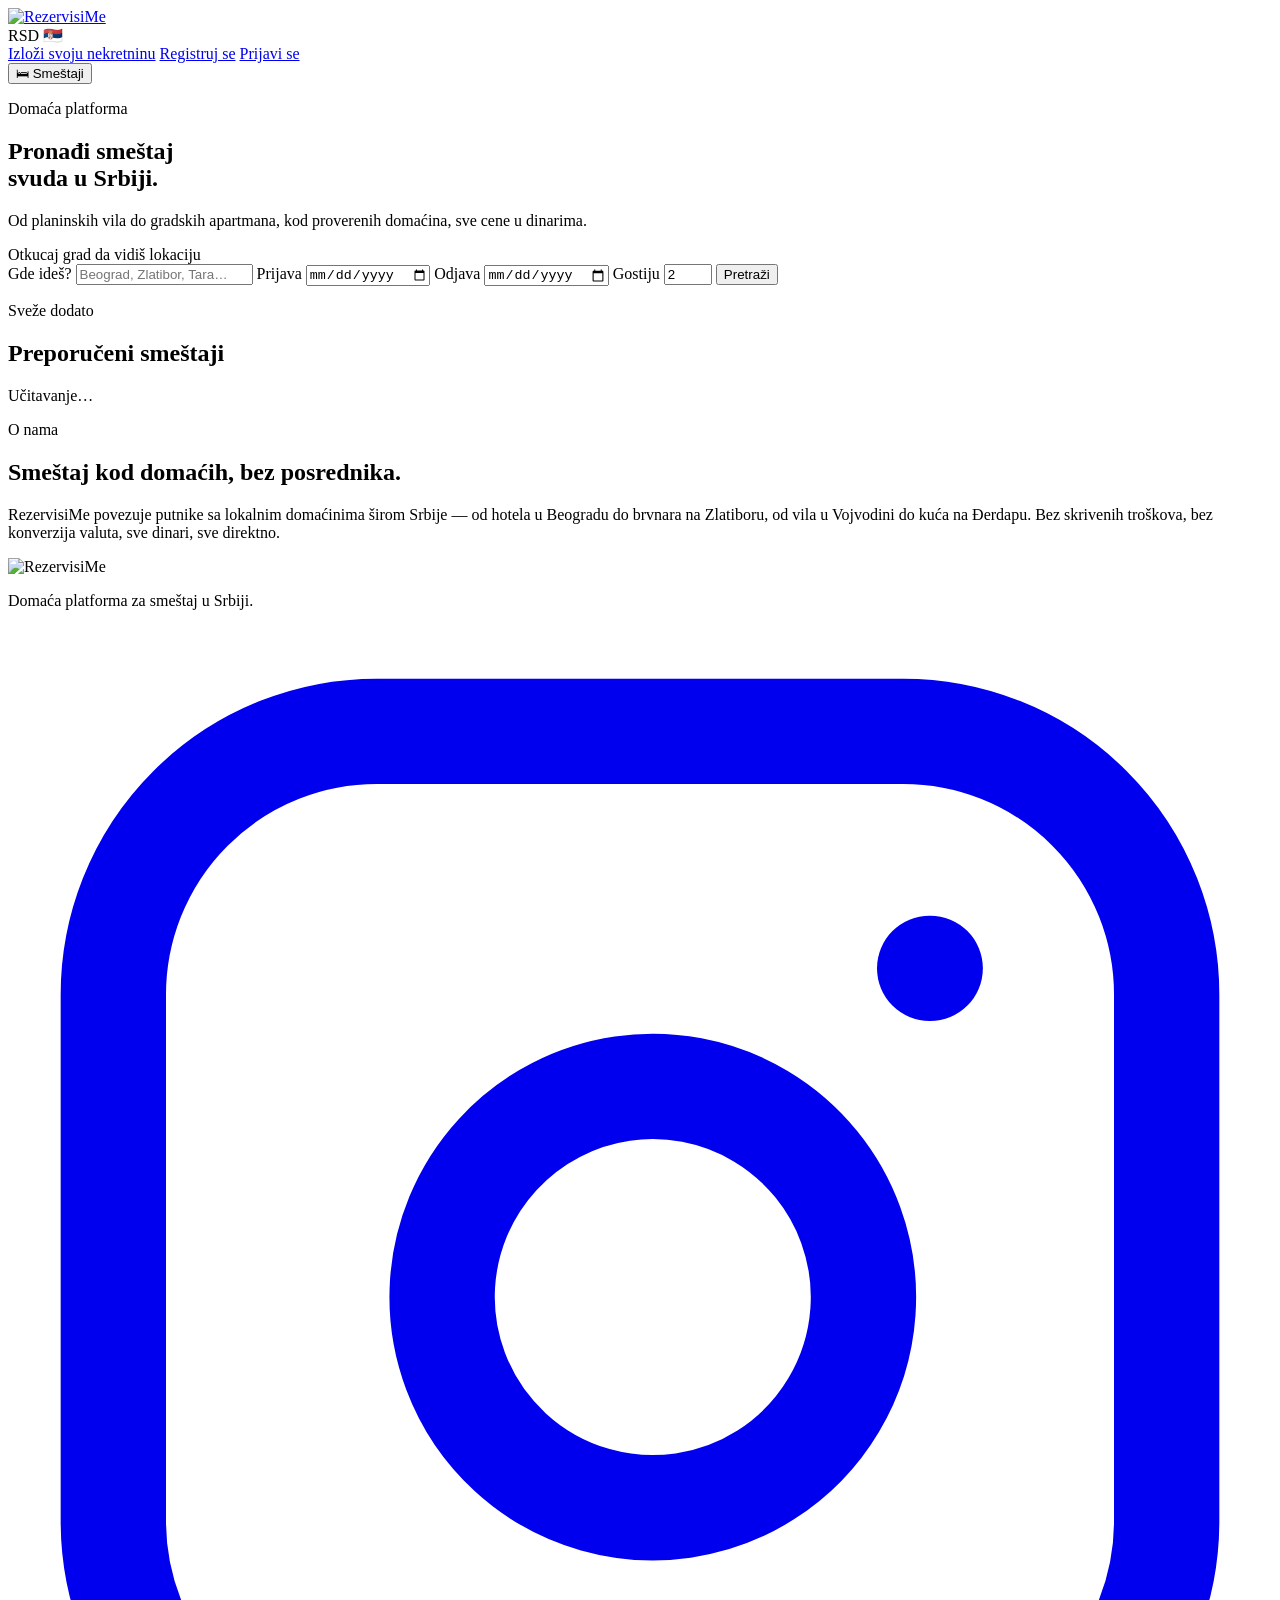
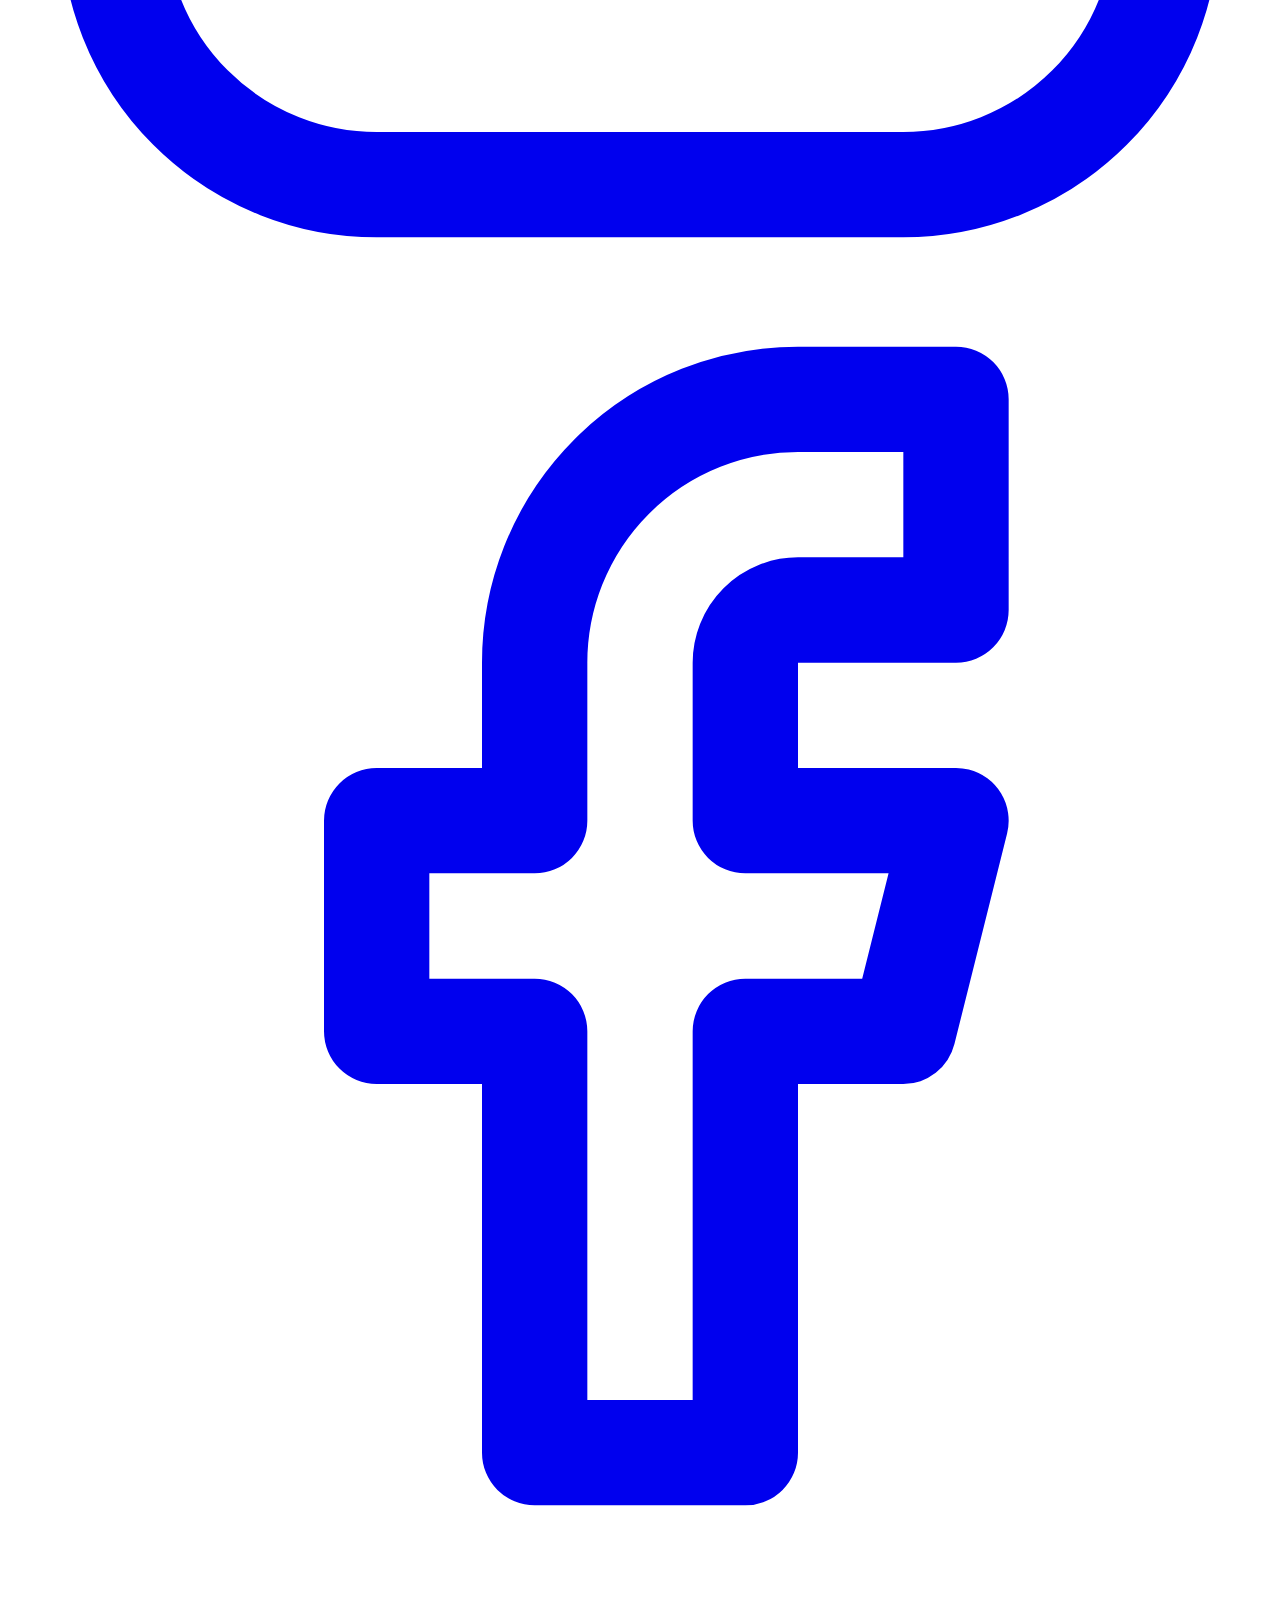
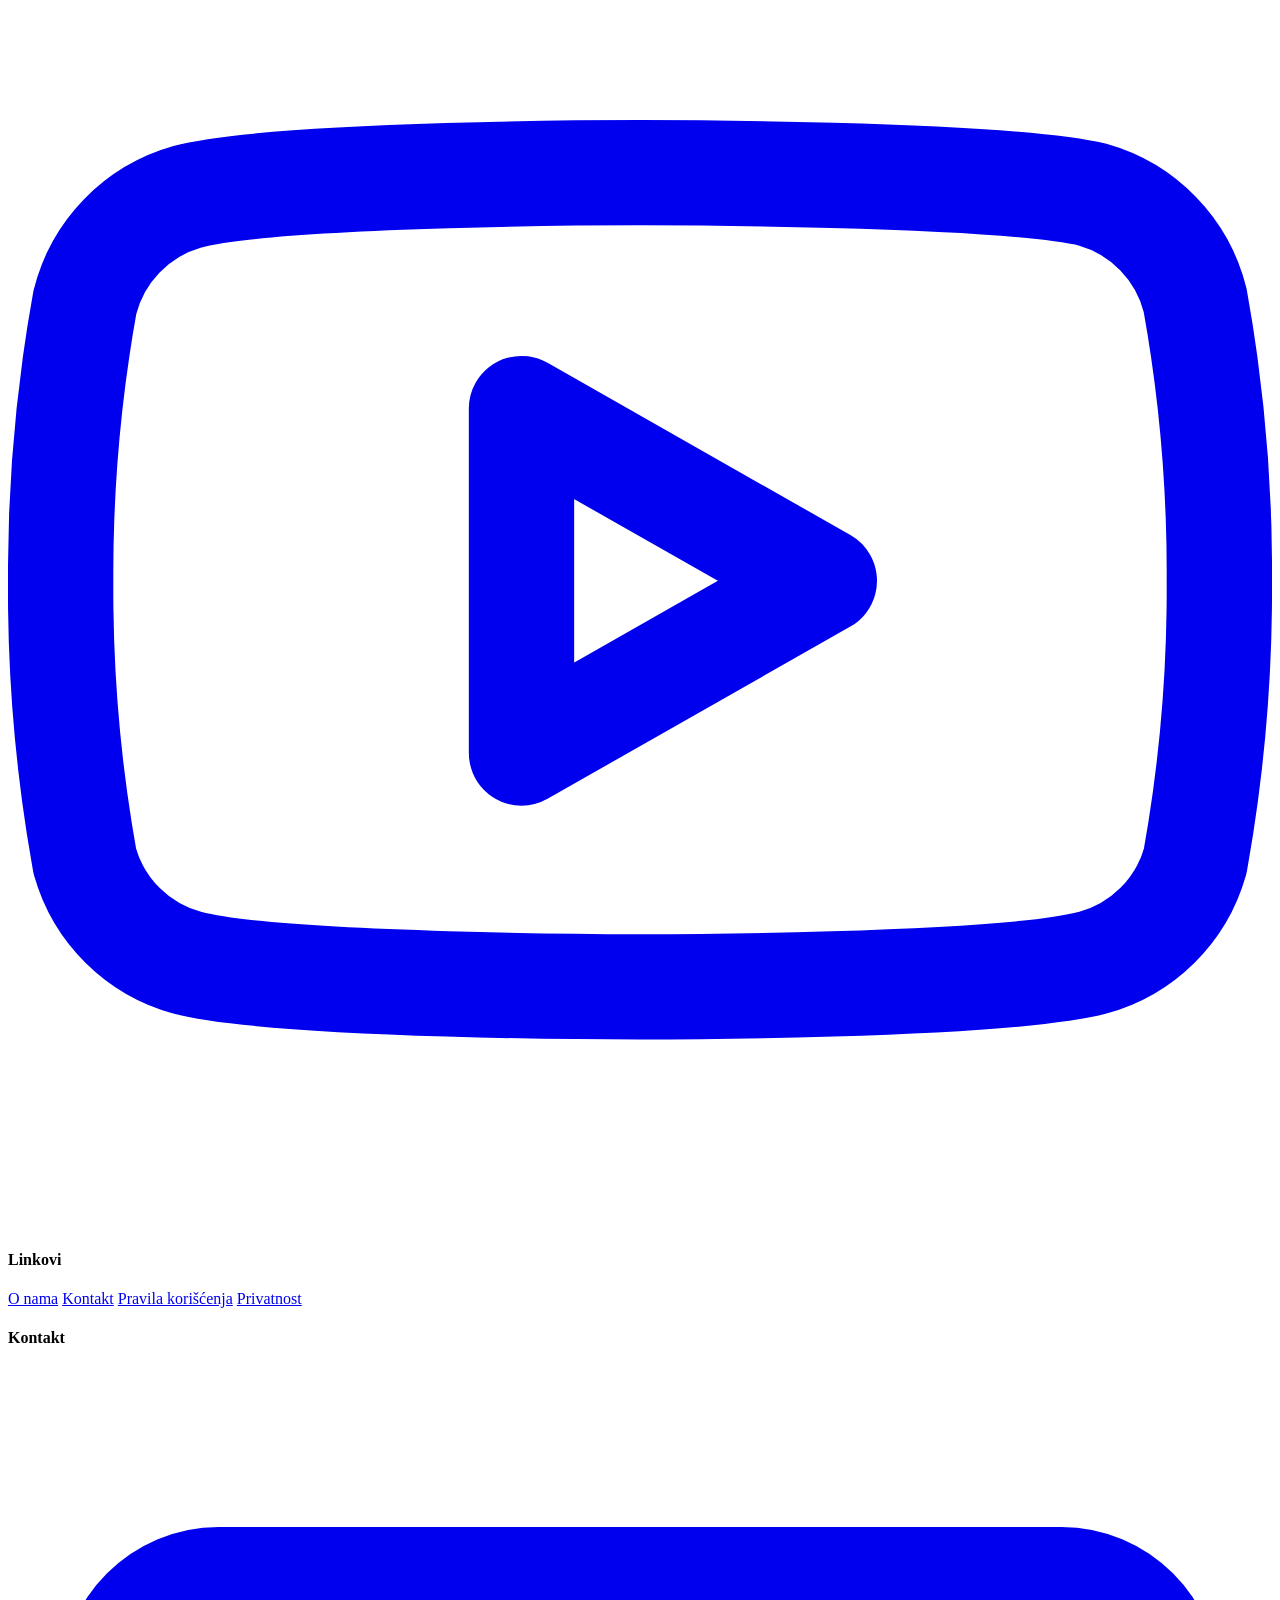
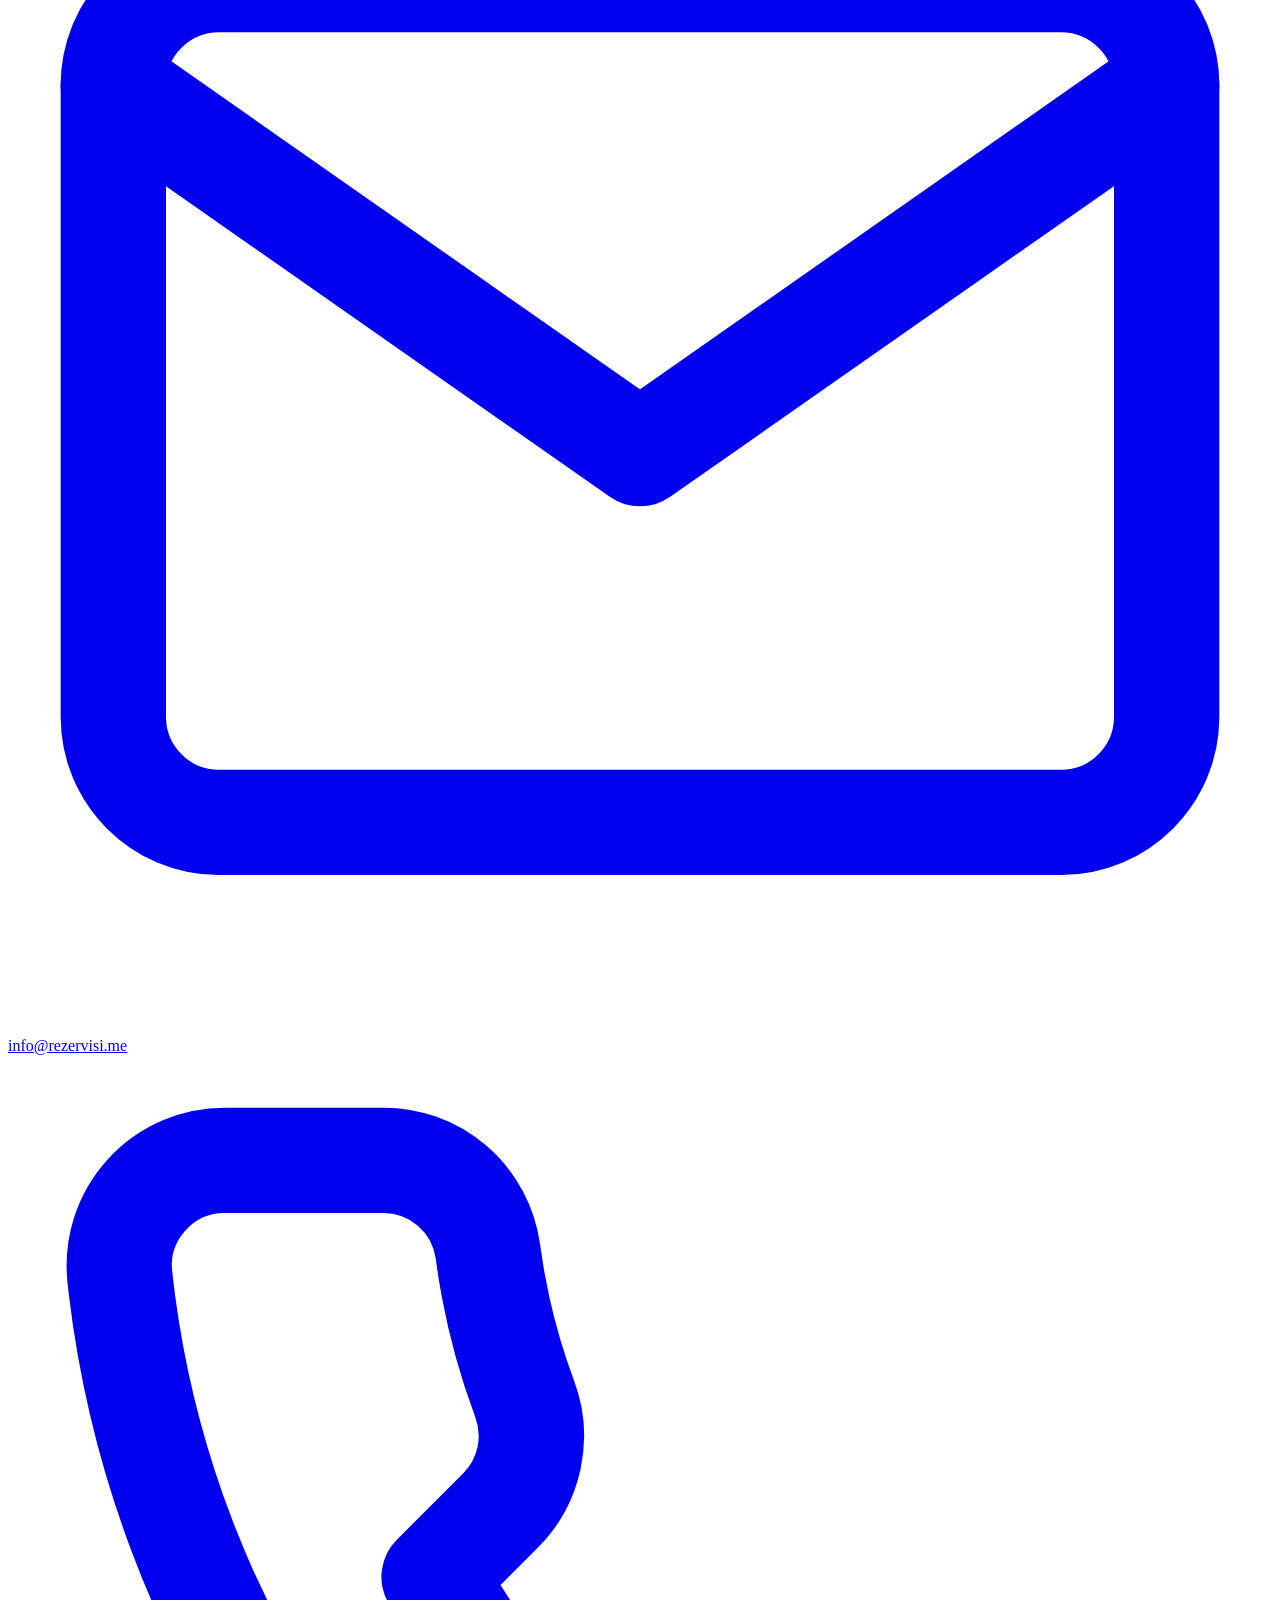
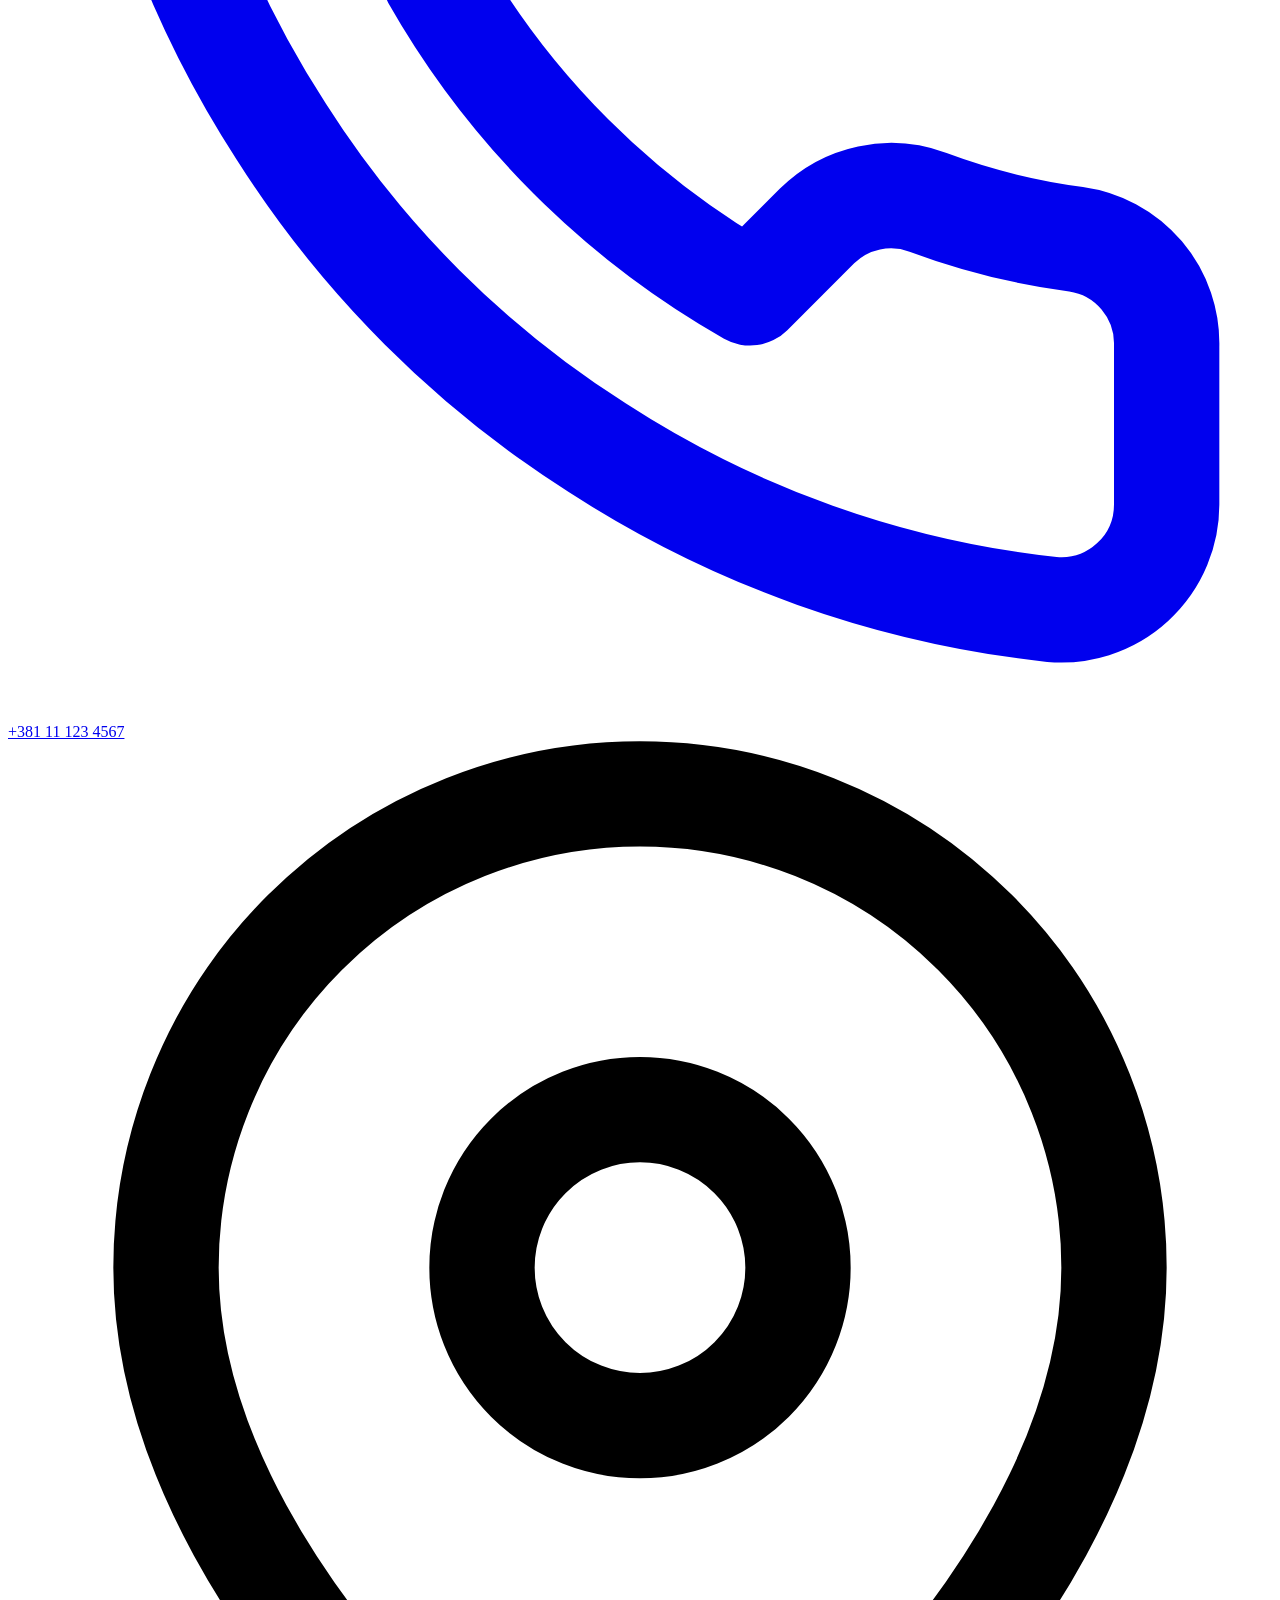
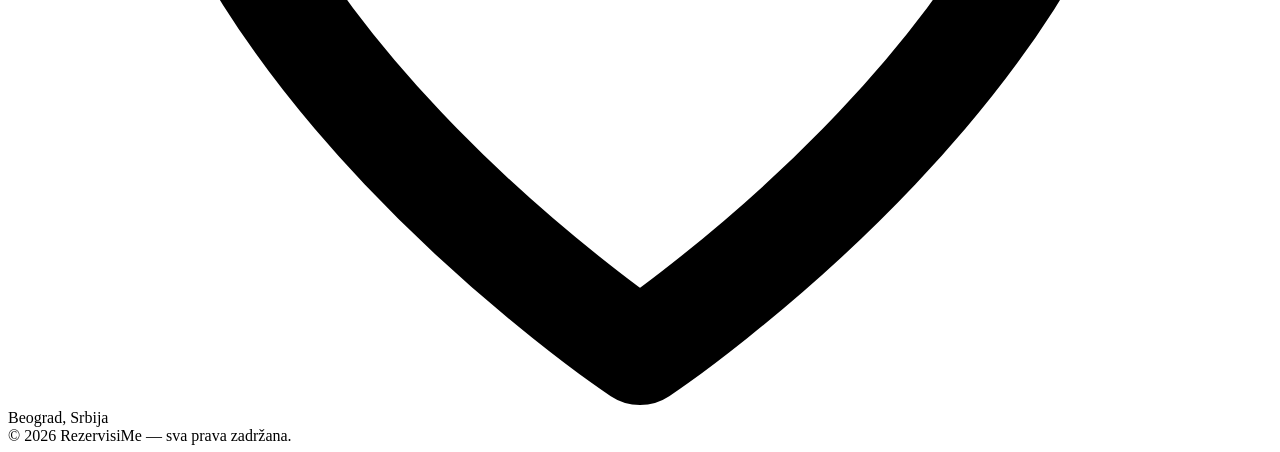
==== RezervisiMe/Client/index.html @ b60dcee0 "feat: implented front page and front page map" ====
<!DOCTYPE html>
<html lang="sr">
<head>
    <meta charset="UTF-8">
    <meta name="viewport" content="width=device-width, initial-scale=1.0">
    <base href="/Client/">
    <title>RezervisiMe — Smeštaj u Srbiji</title>
    <link rel="stylesheet" href="js/lib/leaflet/leaflet.css">
    <link rel="stylesheet" href="css/style.css">
</head>
<body>

    <header class="site-header">
        <div class="site-header__inner">
            <a href="index.html" class="site-logo">
                <img src="assets/logo-top.png" alt="RezervisiMe" class="site-logo__img">
            </a>
            <div class="site-header__actions" id="header-actions">
                <div class="locale">RSD <span class="locale__flag">🇷🇸</span></div>
                <a href="register.html?role=host" class="btn btn--ghost">Izloži svoju nekretninu</a>
                <a href="register.html" class="btn btn--outline">Registruj se</a>
                <a href="login.html" class="btn btn--solid">Prijavi se</a>
            </div>
        </div>
        <nav class="site-tabs" aria-label="Kategorije">
            <button class="site-tab is-active" type="button">
                <span class="site-tab__icon" aria-hidden="true">🛏</span>
                <span>Smeštaji</span>
            </button>
        </nav>
    </header>

    <section class="hero">
        <div class="hero__inner">
            <div class="hero__content">
                <p class="eyebrow">Domaća platforma</p>
                <h1 class="hero__title">Pronađi smeštaj<br>svuda u Srbiji.</h1>
                <p class="hero__subtitle">
                    Od planinskih vila do gradskih apartmana,
                    kod proverenih domaćina, sve cene u dinarima.
                </p>
            </div>
            <div class="hero__map" aria-label="Mapa Srbije">
                <div id="serbia-map"></div>
                <div class="map-hint" id="map-hint">Otkucaj grad da vidiš lokaciju</div>
            </div>
        </div>
    </section>

    <div class="search-wrap">
        <form class="search" id="search-form" autocomplete="off">
            <label class="search__field search__field--lg">
                <span class="search__label">Gde ideš?</span>
                <input type="text" id="city-input" name="city" placeholder="Beograd, Zlatibor, Tara…">
            </label>
            <label class="search__field">
                <span class="search__label">Prijava</span>
                <input type="date" name="checkIn">
            </label>
            <label class="search__field">
                <span class="search__label">Odjava</span>
                <input type="date" name="checkOut">
            </label>
            <label class="search__field search__field--sm">
                <span class="search__label">Gostiju</span>
                <input type="number" name="guests" min="1" max="20" value="2">
            </label>
            <button type="submit" class="search__submit">Pretraži</button>
        </form>
    </div>

    <section class="recommended">
        <div class="container">
            <p class="eyebrow eyebrow--dark">Sveže dodato</p>
            <h2 class="section-title">Preporučeni smeštaji</h2>
            <div class="cards-grid" id="recommended-grid">
                <div class="cards-grid__state">Učitavanje…</div>
            </div>
        </div>
    </section>

    <section class="about">
        <div class="container about__inner">
            <p class="eyebrow eyebrow--dark">O nama</p>
            <h2 class="section-title">Smeštaj kod domaćih, bez posrednika.</h2>
            <p class="about__text">
                RezervisiMe povezuje putnike sa lokalnim domaćinima širom Srbije —
                od hotela u Beogradu do brvnara na Zlatiboru, od vila u Vojvodini
                do kuća na Đerdapu. Bez skrivenih troškova, bez konverzija valuta,
                sve dinari, sve direktno.
            </p>
        </div>
    </section>

    <footer class="site-footer">
        <div class="container site-footer__inner">
            <div class="site-footer__brand">
                <div class="footer-logo">
                    <img src="assets/logo.png" alt="RezervisiMe" class="footer-logo__img">
                </div>
                <p>Domaća platforma za smeštaj u Srbiji.</p>
                <div class="footer-social">
                    <a href="#" aria-label="Instagram">
                        <svg class="icon" viewBox="0 0 24 24" fill="none" stroke="currentColor" stroke-width="2" stroke-linecap="round" stroke-linejoin="round" aria-hidden="true"><rect x="2" y="2" width="20" height="20" rx="5"/><path d="M16 11.37a4 4 0 1 1-7.75 1.13 4 4 0 0 1 7.75-1.13z"/><line x1="17.5" y1="6.5" x2="17.51" y2="6.5"/></svg>
                    </a>
                    <a href="#" aria-label="Facebook">
                        <svg class="icon" viewBox="0 0 24 24" fill="none" stroke="currentColor" stroke-width="2" stroke-linecap="round" stroke-linejoin="round" aria-hidden="true"><path d="M18 2h-3a5 5 0 0 0-5 5v3H7v4h3v8h4v-8h3l1-4h-4V7a1 1 0 0 1 1-1h3z"/></svg>
                    </a>
                    <a href="#" aria-label="YouTube">
                        <svg class="icon" viewBox="0 0 24 24" fill="none" stroke="currentColor" stroke-width="2" stroke-linecap="round" stroke-linejoin="round" aria-hidden="true"><path d="M22.54 6.42a2.78 2.78 0 0 0-1.94-2C18.88 4 12 4 12 4s-6.88 0-8.6.46a2.78 2.78 0 0 0-1.94 2A29 29 0 0 0 1 11.75a29 29 0 0 0 .46 5.33A2.78 2.78 0 0 0 3.4 19c1.72.46 8.6.46 8.6.46s6.88 0 8.6-.46a2.78 2.78 0 0 0 1.94-1.92 29 29 0 0 0 .46-5.33 29 29 0 0 0-.46-5.33z"/><polygon points="9.75 15.02 15.5 11.75 9.75 8.48 9.75 15.02"/></svg>
                    </a>
                </div>
            </div>
            <nav class="site-footer__nav" aria-label="Linkovi">
                <h4 class="site-footer__heading">Linkovi</h4>
                <a href="#">O nama</a>
                <a href="#">Kontakt</a>
                <a href="#">Pravila korišćenja</a>
                <a href="#">Privatnost</a>
            </nav>
            <div class="site-footer__contact">
                <h4 class="site-footer__heading">Kontakt</h4>
                <a href="mailto:info@rezervisi.me">
                    <svg class="icon" viewBox="0 0 24 24" fill="none" stroke="currentColor" stroke-width="2" stroke-linecap="round" stroke-linejoin="round" aria-hidden="true"><path d="M4 4h16c1.1 0 2 .9 2 2v12c0 1.1-.9 2-2 2H4c-1.1 0-2-.9-2-2V6c0-1.1.9-2 2-2z"/><polyline points="22,6 12,13 2,6"/></svg>
                    <span>info@rezervisi.me</span>
                </a>
                <a href="tel:+381111234567">
                    <svg class="icon" viewBox="0 0 24 24" fill="none" stroke="currentColor" stroke-width="2" stroke-linecap="round" stroke-linejoin="round" aria-hidden="true"><path d="M22 16.92v3a2 2 0 0 1-2.18 2 19.79 19.79 0 0 1-8.63-3.07 19.5 19.5 0 0 1-6-6 19.79 19.79 0 0 1-3.07-8.67A2 2 0 0 1 4.11 2h3a2 2 0 0 1 2 1.72 12.84 12.84 0 0 0 .7 2.81 2 2 0 0 1-.45 2.11L8.09 9.91a16 16 0 0 0 6 6l1.27-1.27a2 2 0 0 1 2.11-.45 12.84 12.84 0 0 0 2.81.7A2 2 0 0 1 22 16.92z"/></svg>
                    <span>+381 11 123 4567</span>
                </a>
                <span>
                    <svg class="icon" viewBox="0 0 24 24" fill="none" stroke="currentColor" stroke-width="2" stroke-linecap="round" stroke-linejoin="round" aria-hidden="true"><path d="M21 10c0 7-9 13-9 13s-9-6-9-13a9 9 0 0 1 18 0z"/><circle cx="12" cy="10" r="3"/></svg>
                    <span>Beograd, Srbija</span>
                </span>
            </div>
        </div>
        <div class="container site-footer__bottom">© 2026 RezervisiMe — sva prava zadržana.</div>
    </footer>

    <script src="js/lib/jquery-3.7.1.min.js"></script>
    <script src="js/lib/leaflet/leaflet.js"></script>
    <script src="js/api.js"></script>
    <script src="js/auth.js"></script>
    <script src="js/serbia-shape.js"></script>
    <script src="js/pages/index.js"></script>

</body>
</html>
---- RezervisiMe/Client/js/lib/leaflet/leaflet.css ----
/* required styles */

.leaflet-pane,
.leaflet-tile,
.leaflet-marker-icon,
.leaflet-marker-shadow,
.leaflet-tile-container,
.leaflet-pane > svg,
.leaflet-pane > canvas,
.leaflet-zoom-box,
.leaflet-image-layer,
.leaflet-layer {
	position: absolute;
	left: 0;
	top: 0;
	}
.leaflet-container {
	overflow: hidden;
	}
.leaflet-tile,
.leaflet-marker-icon,
.leaflet-marker-shadow {
	-webkit-user-select: none;
	   -moz-user-select: none;
	        user-select: none;
	  -webkit-user-drag: none;
	}
/* Prevents IE11 from highlighting tiles in blue */
.leaflet-tile::selection {
	background: transparent;
}
/* Safari renders non-retina tile on retina better with this, but Chrome is worse */
.leaflet-safari .leaflet-tile {
	image-rendering: -webkit-optimize-contrast;
	}
/* hack that prevents hw layers "stretching" when loading new tiles */
.leaflet-safari .leaflet-tile-container {
	width: 1600px;
	height: 1600px;
	-webkit-transform-origin: 0 0;
	}
.leaflet-marker-icon,
.leaflet-marker-shadow {
	display: block;
	}
/* .leaflet-container svg: reset svg max-width decleration shipped in Joomla! (joomla.org) 3.x */
/* .leaflet-container img: map is broken in FF if you have max-width: 100% on tiles */
.leaflet-container .leaflet-overlay-pane svg {
	max-width: none !important;
	max-height: none !important;
	}
.leaflet-container .leaflet-marker-pane img,
.leaflet-container .leaflet-shadow-pane img,
.leaflet-container .leaflet-tile-pane img,
.leaflet-container img.leaflet-image-layer,
.leaflet-container .leaflet-tile {
	max-width: none !important;
	max-height: none !important;
	width: auto;
	padding: 0;
	}

.leaflet-container img.leaflet-tile {
	/* See: https://bugs.chromium.org/p/chromium/issues/detail?id=600120 */
	mix-blend-mode: plus-lighter;
}

.leaflet-container.leaflet-touch-zoom {
	-ms-touch-action: pan-x pan-y;
	touch-action: pan-x pan-y;
	}
.leaflet-container.leaflet-touch-drag {
	-ms-touch-action: pinch-zoom;
	/* Fallback for FF which doesn't support pinch-zoom */
	touch-action: none;
	touch-action: pinch-zoom;
}
.leaflet-container.leaflet-touch-drag.leaflet-touch-zoom {
	-ms-touch-action: none;
	touch-action: none;
}
.leaflet-container {
	-webkit-tap-highlight-color: transparent;
}
.leaflet-container a {
	-webkit-tap-highlight-color: rgba(51, 181, 229, 0.4);
}
.leaflet-tile {
	filter: inherit;
	visibility: hidden;
	}
.leaflet-tile-loaded {
	visibility: inherit;
	}
.leaflet-zoom-box {
	width: 0;
	height: 0;
	-moz-box-sizing: border-box;
	     box-sizing: border-box;
	z-index: 800;
	}
/* workaround for https://bugzilla.mozilla.org/show_bug.cgi?id=888319 */
.leaflet-overlay-pane svg {
	-moz-user-select: none;
	}

.leaflet-pane         { z-index: 400; }

.leaflet-tile-pane    { z-index: 200; }
.leaflet-overlay-pane { z-index: 400; }
.leaflet-shadow-pane  { z-index: 500; }
.leaflet-marker-pane  { z-index: 600; }
.leaflet-tooltip-pane   { z-index: 650; }
.leaflet-popup-pane   { z-index: 700; }

.leaflet-map-pane canvas { z-index: 100; }
.leaflet-map-pane svg    { z-index: 200; }

.leaflet-vml-shape {
	width: 1px;
	height: 1px;
	}
.lvml {
	behavior: url(#default#VML);
	display: inline-block;
	position: absolute;
	}


/* control positioning */

.leaflet-control {
	position: relative;
	z-index: 800;
	pointer-events: visiblePainted; /* IE 9-10 doesn't have auto */
	pointer-events: auto;
	}
.leaflet-top,
.leaflet-bottom {
	position: absolute;
	z-index: 1000;
	pointer-events: none;
	}
.leaflet-top {
	top: 0;
	}
.leaflet-right {
	right: 0;
	}
.leaflet-bottom {
	bottom: 0;
	}
.leaflet-left {
	left: 0;
	}
.leaflet-control {
	float: left;
	clear: both;
	}
.leaflet-right .leaflet-control {
	float: right;
	}
.leaflet-top .leaflet-control {
	margin-top: 10px;
	}
.leaflet-bottom .leaflet-control {
	margin-bottom: 10px;
	}
.leaflet-left .leaflet-control {
	margin-left: 10px;
	}
.leaflet-right .leaflet-control {
	margin-right: 10px;
	}


/* zoom and fade animations */

.leaflet-fade-anim .leaflet-popup {
	opacity: 0;
	-webkit-transition: opacity 0.2s linear;
	   -moz-transition: opacity 0.2s linear;
	        transition: opacity 0.2s linear;
	}
.leaflet-fade-anim .leaflet-map-pane .leaflet-popup {
	opacity: 1;
	}
.leaflet-zoom-animated {
	-webkit-transform-origin: 0 0;
	    -ms-transform-origin: 0 0;
	        transform-origin: 0 0;
	}
svg.leaflet-zoom-animated {
	will-change: transform;
}

.leaflet-zoom-anim .leaflet-zoom-animated {
	-webkit-transition: -webkit-transform 0.25s cubic-bezier(0,0,0.25,1);
	   -moz-transition:    -moz-transform 0.25s cubic-bezier(0,0,0.25,1);
	        transition:         transform 0.25s cubic-bezier(0,0,0.25,1);
	}
.leaflet-zoom-anim .leaflet-tile,
.leaflet-pan-anim .leaflet-tile {
	-webkit-transition: none;
	   -moz-transition: none;
	        transition: none;
	}

.leaflet-zoom-anim .leaflet-zoom-hide {
	visibility: hidden;
	}


/* cursors */

.leaflet-interactive {
	cursor: pointer;
	}
.leaflet-grab {
	cursor: -webkit-grab;
	cursor:    -moz-grab;
	cursor:         grab;
	}
.leaflet-crosshair,
.leaflet-crosshair .leaflet-interactive {
	cursor: crosshair;
	}
.leaflet-popup-pane,
.leaflet-control {
	cursor: auto;
	}
.leaflet-dragging .leaflet-grab,
.leaflet-dragging .leaflet-grab .leaflet-interactive,
.leaflet-dragging .leaflet-marker-draggable {
	cursor: move;
	cursor: -webkit-grabbing;
	cursor:    -moz-grabbing;
	cursor:         grabbing;
	}

/* marker & overlays interactivity */
.leaflet-marker-icon,
.leaflet-marker-shadow,
.leaflet-image-layer,
.leaflet-pane > svg path,
.leaflet-tile-container {
	pointer-events: none;
	}

.leaflet-marker-icon.leaflet-interactive,
.leaflet-image-layer.leaflet-interactive,
.leaflet-pane > svg path.leaflet-interactive,
svg.leaflet-image-layer.leaflet-interactive path {
	pointer-events: visiblePainted; /* IE 9-10 doesn't have auto */
	pointer-events: auto;
	}

/* visual tweaks */

.leaflet-container {
	background: #ddd;
	outline-offset: 1px;
	}
.leaflet-container a {
	color: #0078A8;
	}
.leaflet-zoom-box {
	border: 2px dotted #38f;
	background: rgba(255,255,255,0.5);
	}


/* general typography */
.leaflet-container {
	font-family: "Helvetica Neue", Arial, Helvetica, sans-serif;
	font-size: 12px;
	font-size: 0.75rem;
	line-height: 1.5;
	}


/* general toolbar styles */

.leaflet-bar {
	box-shadow: 0 1px 5px rgba(0,0,0,0.65);
	border-radius: 4px;
	}
.leaflet-bar a {
	background-color: #fff;
	border-bottom: 1px solid #ccc;
	width: 26px;
	height: 26px;
	line-height: 26px;
	display: block;
	text-align: center;
	text-decoration: none;
	color: black;
	}
.leaflet-bar a,
.leaflet-control-layers-toggle {
	background-position: 50% 50%;
	background-repeat: no-repeat;
	display: block;
	}
.leaflet-bar a:hover,
.leaflet-bar a:focus {
	background-color: #f4f4f4;
	}
.leaflet-bar a:first-child {
	border-top-left-radius: 4px;
	border-top-right-radius: 4px;
	}
.leaflet-bar a:last-child {
	border-bottom-left-radius: 4px;
	border-bottom-right-radius: 4px;
	border-bottom: none;
	}
.leaflet-bar a.leaflet-disabled {
	cursor: default;
	background-color: #f4f4f4;
	color: #bbb;
	}

.leaflet-touch .leaflet-bar a {
	width: 30px;
	height: 30px;
	line-height: 30px;
	}
.leaflet-touch .leaflet-bar a:first-child {
	border-top-left-radius: 2px;
	border-top-right-radius: 2px;
	}
.leaflet-touch .leaflet-bar a:last-child {
	border-bottom-left-radius: 2px;
	border-bottom-right-radius: 2px;
	}

/* zoom control */

.leaflet-control-zoom-in,
.leaflet-control-zoom-out {
	font: bold 18px 'Lucida Console', Monaco, monospace;
	text-indent: 1px;
	}

.leaflet-touch .leaflet-control-zoom-in, .leaflet-touch .leaflet-control-zoom-out  {
	font-size: 22px;
	}


/* layers control */

.leaflet-control-layers {
	box-shadow: 0 1px 5px rgba(0,0,0,0.4);
	background: #fff;
	border-radius: 5px;
	}
.leaflet-control-layers-toggle {
	background-image: url(images/layers.png);
	width: 36px;
	height: 36px;
	}
.leaflet-retina .leaflet-control-layers-toggle {
	background-image: url(images/layers-2x.png);
	background-size: 26px 26px;
	}
.leaflet-touch .leaflet-control-layers-toggle {
	width: 44px;
	height: 44px;
	}
.leaflet-control-layers .leaflet-control-layers-list,
.leaflet-control-layers-expanded .leaflet-control-layers-toggle {
	display: none;
	}
.leaflet-control-layers-expanded .leaflet-control-layers-list {
	display: block;
	position: relative;
	}
.leaflet-control-layers-expanded {
	padding: 6px 10px 6px 6px;
	color: #333;
	background: #fff;
	}
.leaflet-control-layers-scrollbar {
	overflow-y: scroll;
	overflow-x: hidden;
	padding-right: 5px;
	}
.leaflet-control-layers-selector {
	margin-top: 2px;
	position: relative;
	top: 1px;
	}
.leaflet-control-layers label {
	display: block;
	font-size: 13px;
	font-size: 1.08333em;
	}
.leaflet-control-layers-separator {
	height: 0;
	border-top: 1px solid #ddd;
	margin: 5px -10px 5px -6px;
	}

/* Default icon URLs */
.leaflet-default-icon-path { /* used only in path-guessing heuristic, see L.Icon.Default */
	background-image: url(images/marker-icon.png);
	}


/* attribution and scale controls */

.leaflet-container .leaflet-control-attribution {
	background: #fff;
	background: rgba(255, 255, 255, 0.8);
	margin: 0;
	}
.leaflet-control-attribution,
.leaflet-control-scale-line {
	padding: 0 5px;
	color: #333;
	line-height: 1.4;
	}
.leaflet-control-attribution a {
	text-decoration: none;
	}
.leaflet-control-attribution a:hover,
.leaflet-control-attribution a:focus {
	text-decoration: underline;
	}
.leaflet-attribution-flag {
	display: inline !important;
	vertical-align: baseline !important;
	width: 1em;
	height: 0.6669em;
	}
.leaflet-left .leaflet-control-scale {
	margin-left: 5px;
	}
.leaflet-bottom .leaflet-control-scale {
	margin-bottom: 5px;
	}
.leaflet-control-scale-line {
	border: 2px solid #777;
	border-top: none;
	line-height: 1.1;
	padding: 2px 5px 1px;
	white-space: nowrap;
	-moz-box-sizing: border-box;
	     box-sizing: border-box;
	background: rgba(255, 255, 255, 0.8);
	text-shadow: 1px 1px #fff;
	}
.leaflet-control-scale-line:not(:first-child) {
	border-top: 2px solid #777;
	border-bottom: none;
	margin-top: -2px;
	}
.leaflet-control-scale-line:not(:first-child):not(:last-child) {
	border-bottom: 2px solid #777;
	}

.leaflet-touch .leaflet-control-attribution,
.leaflet-touch .leaflet-control-layers,
.leaflet-touch .leaflet-bar {
	box-shadow: none;
	}
.leaflet-touch .leaflet-control-layers,
.leaflet-touch .leaflet-bar {
	border: 2px solid rgba(0,0,0,0.2);
	background-clip: padding-box;
	}


/* popup */

.leaflet-popup {
	position: absolute;
	text-align: center;
	margin-bottom: 20px;
	}
.leaflet-popup-content-wrapper {
	padding: 1px;
	text-align: left;
	border-radius: 12px;
	}
.leaflet-popup-content {
	margin: 13px 24px 13px 20px;
	line-height: 1.3;
	font-size: 13px;
	font-size: 1.08333em;
	min-height: 1px;
	}
.leaflet-popup-content p {
	margin: 17px 0;
	margin: 1.3em 0;
	}
.leaflet-popup-tip-container {
	width: 40px;
	height: 20px;
	position: absolute;
	left: 50%;
	margin-top: -1px;
	margin-left: -20px;
	overflow: hidden;
	pointer-events: none;
	}
.leaflet-popup-tip {
	width: 17px;
	height: 17px;
	padding: 1px;

	margin: -10px auto 0;
	pointer-events: auto;

	-webkit-transform: rotate(45deg);
	   -moz-transform: rotate(45deg);
	    -ms-transform: rotate(45deg);
	        transform: rotate(45deg);
	}
.leaflet-popup-content-wrapper,
.leaflet-popup-tip {
	background: white;
	color: #333;
	box-shadow: 0 3px 14px rgba(0,0,0,0.4);
	}
.leaflet-container a.leaflet-popup-close-button {
	position: absolute;
	top: 0;
	right: 0;
	border: none;
	text-align: center;
	width: 24px;
	height: 24px;
	font: 16px/24px Tahoma, Verdana, sans-serif;
	color: #757575;
	text-decoration: none;
	background: transparent;
	}
.leaflet-container a.leaflet-popup-close-button:hover,
.leaflet-container a.leaflet-popup-close-button:focus {
	color: #585858;
	}
.leaflet-popup-scrolled {
	overflow: auto;
	}

.leaflet-oldie .leaflet-popup-content-wrapper {
	-ms-zoom: 1;
	}
.leaflet-oldie .leaflet-popup-tip {
	width: 24px;
	margin: 0 auto;

	-ms-filter: "progid:DXImageTransform.Microsoft.Matrix(M11=0.70710678, M12=0.70710678, M21=-0.70710678, M22=0.70710678)";
	filter: progid:DXImageTransform.Microsoft.Matrix(M11=0.70710678, M12=0.70710678, M21=-0.70710678, M22=0.70710678);
	}

.leaflet-oldie .leaflet-control-zoom,
.leaflet-oldie .leaflet-control-layers,
.leaflet-oldie .leaflet-popup-content-wrapper,
.leaflet-oldie .leaflet-popup-tip {
	border: 1px solid #999;
	}


/* div icon */

.leaflet-div-icon {
	background: #fff;
	border: 1px solid #666;
	}


/* Tooltip */
/* Base styles for the element that has a tooltip */
.leaflet-tooltip {
	position: absolute;
	padding: 6px;
	background-color: #fff;
	border: 1px solid #fff;
	border-radius: 3px;
	color: #222;
	white-space: nowrap;
	-webkit-user-select: none;
	-moz-user-select: none;
	-ms-user-select: none;
	user-select: none;
	pointer-events: none;
	box-shadow: 0 1px 3px rgba(0,0,0,0.4);
	}
.leaflet-tooltip.leaflet-interactive {
	cursor: pointer;
	pointer-events: auto;
	}
.leaflet-tooltip-top:before,
.leaflet-tooltip-bottom:before,
.leaflet-tooltip-left:before,
.leaflet-tooltip-right:before {
	position: absolute;
	pointer-events: none;
	border: 6px solid transparent;
	background: transparent;
	content: "";
	}

/* Directions */

.leaflet-tooltip-bottom {
	margin-top: 6px;
}
.leaflet-tooltip-top {
	margin-top: -6px;
}
.leaflet-tooltip-bottom:before,
.leaflet-tooltip-top:before {
	left: 50%;
	margin-left: -6px;
	}
.leaflet-tooltip-top:before {
	bottom: 0;
	margin-bottom: -12px;
	border-top-color: #fff;
	}
.leaflet-tooltip-bottom:before {
	top: 0;
	margin-top: -12px;
	margin-left: -6px;
	border-bottom-color: #fff;
	}
.leaflet-tooltip-left {
	margin-left: -6px;
}
.leaflet-tooltip-right {
	margin-left: 6px;
}
.leaflet-tooltip-left:before,
.leaflet-tooltip-right:before {
	top: 50%;
	margin-top: -6px;
	}
.leaflet-tooltip-left:before {
	right: 0;
	margin-right: -12px;
	border-left-color: #fff;
	}
.leaflet-tooltip-right:before {
	left: 0;
	margin-left: -12px;
	border-right-color: #fff;
	}

/* Printing */

@media print {
	/* Prevent printers from removing background-images of controls. */
	.leaflet-control {
		-webkit-print-color-adjust: exact;
		print-color-adjust: exact;
		}
	}
---- RezervisiMe/Client/css/style.css ----
/* ===========================
   RezervisiMe — main stylesheet
   =========================== */

:root {
    --rs-red: #C8102E;
    --rs-red-deep: #9B0E22;
    --rs-blue: #0C4076; /* Serbian flag blue */
    --rs-blue-deep: #082B53;
    --rs-ink: #1A1A1A;
    --rs-muted: #6B6B6B;
    --rs-line: #E5E5E5;
    --rs-white: #FFFFFF;
    --rs-cream: #FAF7F2;
    --rs-soft: #F5F5F5;
    --shadow-sm: 0 1px 2px rgba(0, 0, 0, .04);
    --shadow-md: 0 4px 14px rgba(0, 0, 0, .08);
    --shadow-lg: 0 24px 48px rgba(0, 0, 0, .12);
    --radius: 8px;
    --radius-lg: 12px;
    --container: 1200px;
    --ease: cubic-bezier(0.22, 1, 0.36, 1);
}

* {
    box-sizing: border-box;
}

    *::before, *::after {
        box-sizing: border-box;
    }

html, body {
    margin: 0;
    padding: 0;
}

body {
    font-family: -apple-system, BlinkMacSystemFont, "Segoe UI", Roboto, "Helvetica Neue", Arial, sans-serif;
    color: var(--rs-ink);
    background: var(--rs-white);
    line-height: 1.5;
    -webkit-font-smoothing: antialiased;
    text-rendering: optimizeLegibility;
}

img {
    display: block;
    max-width: 100%;
}

a {
    color: inherit;
    text-decoration: none;
}

button {
    font-family: inherit;
    cursor: pointer;
}

.container {
    max-width: var(--container);
    margin: 0 auto;
    padding: 0 24px;
}

/* ===========================
   Eyebrow + section title
   =========================== */

.eyebrow {
    font-size: 11px;
    font-weight: 700;
    letter-spacing: 0.14em;
    text-transform: uppercase;
    color: rgba(255, 255, 255, 0.85);
    margin: 0 0 18px 0;
}

.eyebrow--dark {
    color: var(--rs-red);
}

.section-title {
    font-size: clamp(28px, 3vw, 38px);
    font-weight: 800;
    line-height: 1.1;
    letter-spacing: -0.02em;
    margin: 0 0 32px 0;
    color: var(--rs-blue);
}

/* ===========================
   Header
   =========================== */

.site-header {
    background: var(--rs-red);
    color: var(--rs-white);
}

.site-header__inner {
    max-width: var(--container);
    margin: 0 auto;
    padding: 18px 24px 0;
    display: flex;
    align-items: center;
    justify-content: space-between;
    gap: 24px;
}

.site-logo {
    display: inline-flex;
    align-items: center;
}

/* PNG ima velike transparentne margine (vidljivi deo je ~45% visine),
   pa renderujemo krupnije a negativnim marginama vraćamo layout-visinu
   na ~40px; negativna leva margina poništava transparentni levi rub. */
.site-logo__img {
    height: 96px;
    width: auto;
    display: block;
    margin: -28px 0 -28px -16px;
}

.site-header__actions {
    display: flex;
    align-items: center;
    gap: 6px;
}

.locale {
    display: inline-flex;
    align-items: center;
    gap: 6px;
    padding: 8px 12px;
    font-size: 13px;
    font-weight: 600;
    margin-right: 6px;
}

.locale__flag {
    font-size: 16px;
    line-height: 1;
}

.btn {
    display: inline-flex;
    align-items: center;
    padding: 9px 14px;
    border-radius: var(--radius);
    font-size: 14px;
    font-weight: 600;
    border: 1px solid transparent;
    transition: background .15s var(--ease), color .15s var(--ease), border-color .15s var(--ease);
    cursor: pointer;
    text-decoration: none;
    line-height: 1;
}

.btn--ghost {
    background: transparent;
    color: var(--rs-white);
    border-color: transparent;
}

    .btn--ghost:hover {
        background: rgba(255, 255, 255, 0.1);
    }

.btn--outline {
    background: transparent;
    color: var(--rs-white);
    border-color: rgba(255, 255, 255, 0.4);
}

    .btn--outline:hover {
        background: rgba(255, 255, 255, 0.1);
    }

.btn--solid {
    background: var(--rs-white);
    color: var(--rs-blue);
    border-color: var(--rs-white);
    font-weight: 700;
}

    .btn--solid:hover {
        background: #F0F0F0;
    }

/* tabs */

.site-tabs {
    max-width: var(--container);
    margin: 0 auto;
    padding: 22px 24px 0;
    display: flex;
    gap: 8px;
}

.site-tab {
    display: inline-flex;
    align-items: center;
    gap: 8px;
    background: transparent;
    border: 1.5px solid transparent;
    color: var(--rs-white);
    padding: 9px 16px;
    border-radius: 999px;
    font-size: 14px;
    font-weight: 600;
}

    .site-tab.is-active {
        border-color: var(--rs-white);
    }

.site-tab__icon {
    font-size: 16px;
}

/* ===========================
   Hero
   =========================== */

.hero {
    background: var(--rs-red);
    color: var(--rs-white);
    padding: 56px 0 120px;
    overflow: hidden;
}

.hero__inner {
    max-width: var(--container);
    margin: 0 auto;
    padding: 0 24px;
    display: grid;
    grid-template-columns: 1fr 1fr;
    gap: 60px;
    align-items: center;
}

.hero__content {
    animation: fadeUp 0.7s var(--ease) both;
}

.hero__title {
    font-size: clamp(40px, 5.5vw, 64px);
    font-weight: 800;
    line-height: 1.02;
    letter-spacing: -0.025em;
    margin: 0 0 18px 0;
}

.hero__subtitle {
    font-size: 18px;
    line-height: 1.5;
    max-width: 480px;
    margin: 0;
    opacity: 0.92;
}

.hero__map {
    position: relative;
    animation: fadeUp 0.7s var(--ease) 0.1s both;
}

/* Map kao isečena Srbija — clip-path u screen space-u, pa oblik
   ostaje isti na svakom zoom nivou (tile-ovi klize ispod njega).
   aspect-ratio mora da prati viewBox konture iz serbia-shape.js
   (687:1000), inače se clipPath (objectBoundingBox) razvuče. */
#serbia-map {
    height: 480px;
    aspect-ratio: 687 / 1000;
    margin: 0 auto;
    background: transparent;
    border-radius: 0;
    box-shadow: none;
    clip-path: url(#serbia-clip);
}

/* Kontura preko isečene mape — isti oblik, samo stroke */
.map-outline {
    position: absolute;
    top: 0;
    left: 50%;
    transform: translateX(-50%);
    height: 100%;
    aspect-ratio: 687 / 1000;
    pointer-events: none;
    /* iznad tile pane-a (200), ispod map-hint (401) i pinova (600) */
    z-index: 400;
}

.leaflet-container {
    cursor: default;
    background: transparent !important;
}

.map-hint {
    position: absolute;
    left: 50%;
    bottom: 18px;
    transform: translateX(-50%);
    background: var(--rs-white);
    color: var(--rs-muted);
    padding: 8px 16px;
    border-radius: 999px;
    font-size: 13px;
    font-weight: 500;
    box-shadow: var(--shadow-md);
    pointer-events: none;
    transition: opacity 0.4s var(--ease), transform 0.4s var(--ease);
    z-index: 401;
}

    .map-hint.is-hidden {
        opacity: 0;
        transform: translateX(-50%) translateY(6px);
    }

/* Custom blue pin */

.rs-pin {
    position: relative;
    width: 28px;
    height: 28px;
    transform-origin: 50% 100%;
    animation: pinDrop 0.55s cubic-bezier(0.34, 1.56, 0.64, 1);
}

.rs-pin__shape {
    width: 28px;
    height: 28px;
    background: var(--rs-blue);
    border: 3px solid var(--rs-white);
    border-radius: 50% 50% 50% 0;
    transform: rotate(-45deg);
    box-shadow: 0 6px 14px rgba(12, 64, 118, 0.45);
}

    .rs-pin__shape::after {
        content: "";
        position: absolute;
        top: 50%;
        left: 50%;
        width: 8px;
        height: 8px;
        background: var(--rs-white);
        border-radius: 50%;
        transform: translate(-50%, -50%);
    }

/* ===========================
   Search bar
   =========================== */

.search-wrap {
    max-width: var(--container);
    margin: 0 auto;
    padding: 0 24px;
    transform: translateY(-46px);
    position: relative;
    z-index: 5;
}

.search {
    background: var(--rs-white);
    border: 3px solid var(--rs-blue);
    border-radius: var(--radius-lg);
    display: grid;
    grid-template-columns: 2fr 1.2fr 1.2fr 0.9fr auto;
    overflow: hidden;
    box-shadow: var(--shadow-lg);
}

.search__field {
    display: flex;
    flex-direction: column;
    justify-content: center;
    padding: 12px 18px;
    border-right: 1px solid var(--rs-line);
    min-width: 0;
}

    .search__field:last-of-type {
        border-right: none;
    }

.search__label {
    font-size: 11px;
    font-weight: 700;
    text-transform: uppercase;
    letter-spacing: 0.08em;
    color: var(--rs-muted);
    margin-bottom: 4px;
}

.search__field input {
    border: 0;
    outline: 0;
    font-size: 15px;
    font-family: inherit;
    color: var(--rs-ink);
    width: 100%;
    background: transparent;
    padding: 2px 0;
}

    .search__field input::placeholder {
        color: #A8A8A8;
    }

.search__submit {
    background: var(--rs-blue);
    color: var(--rs-white);
    border: 0;
    padding: 0 36px;
    font-size: 16px;
    font-weight: 700;
    transition: background 0.15s var(--ease);
}

    .search__submit:hover {
        background: var(--rs-blue-deep);
    }

/* ===========================
   Recommended cards
   =========================== */

.recommended {
    padding: 16px 0 80px;
}

.cards-grid {
    display: grid;
    grid-template-columns: repeat(4, 1fr);
    gap: 24px;
}

.cards-grid__state {
    grid-column: 1 / -1;
    text-align: center;
    color: var(--rs-muted);
    padding: 60px 0;
}

.card {
    background: var(--rs-white);
    border: 1px solid var(--rs-line);
    border-radius: var(--radius-lg);
    overflow: hidden;
    color: inherit;
    display: flex;
    flex-direction: column;
    transition: transform 0.25s var(--ease), box-shadow 0.25s var(--ease);
    animation: cardIn 0.55s var(--ease) both;
}

    .card:hover {
        transform: translateY(-3px);
        box-shadow: var(--shadow-md);
    }

.card__image {
    aspect-ratio: 4 / 3;
    background-color: var(--rs-soft);
    background-size: cover;
    background-position: center;
}

.card__body {
    padding: 14px 16px 16px;
    display: flex;
    flex-direction: column;
    gap: 4px;
    flex: 1;
}

.card__title {
    font-size: 15px;
    font-weight: 700;
    color: var(--rs-ink);
    margin: 0;
    overflow: hidden;
    text-overflow: ellipsis;
    white-space: nowrap;
}

.card__meta {
    color: var(--rs-muted);
    font-size: 13px;
    margin-bottom: 8px;
}

.card__footer {
    display: flex;
    justify-content: space-between;
    align-items: center;
    margin-top: auto;
    padding-top: 8px;
}

.card__price {
    color: var(--rs-blue);
    font-weight: 800;
    font-size: 17px;
    line-height: 1.2;
}

.card__price-unit {
    color: var(--rs-muted);
    font-size: 12px;
    font-weight: 500;
    margin-left: 2px;
}

.card__rating {
    background: var(--rs-blue);
    color: var(--rs-white);
    padding: 4px 10px;
    border-radius: 6px;
    font-size: 13px;
    font-weight: 700;
    display: inline-flex;
    align-items: center;
    gap: 3px;
}

.card__rating--empty {
    background: transparent;
    color: var(--rs-muted);
    font-weight: 500;
    padding: 4px 0;
}

/* ===========================
   About
   =========================== */

.about {
    background: var(--rs-cream);
    padding: 80px 0;
}

.about__inner {
    max-width: 760px;
    margin: 0 auto;
    text-align: center;
}

.about__text {
    font-size: 18px;
    line-height: 1.65;
    color: var(--rs-ink);
    margin: 0;
}

/* ===========================
   Footer
   =========================== */

.site-footer {
    background: var(--rs-white);
    border-top: 1px solid var(--rs-line);
    color: var(--rs-red);
    padding: 48px 0 32px;
}

.site-footer__inner {
    display: grid;
    grid-template-columns: 1.4fr 1fr 1fr;
    gap: 48px;
    align-items: start;
}

.footer-logo {
    margin-bottom: 8px;
}

.footer-logo__img {
    height: 88px;
    width: auto;
    margin: -26px 0 -26px -10px;
}

.site-footer__brand p {
    color: var(--rs-red);
    font-size: 14px;
    margin: 4px 0 0;
}

.site-footer__heading {
    font-size: 13px;
    font-weight: 700;
    text-transform: uppercase;
    letter-spacing: 0.08em;
    color: var(--rs-red);
    opacity: 0.65;
    margin: 0 0 14px 0;
}

.site-footer__nav {
    display: flex;
    flex-direction: column;
    gap: 10px;
}

    .site-footer__nav a {
        color: var(--rs-red);
        font-size: 14px;
        transition: opacity 0.15s var(--ease);
    }

        .site-footer__nav a:hover {
            opacity: 0.7;
        }

/* Ikonice — inline SVG, boju vuku iz currentColor (boje teksta roditelja) */
.icon {
    width: 18px;
    height: 18px;
    flex-shrink: 0;
}

.footer-social {
    display: flex;
    gap: 10px;
    margin-top: 18px;
}

    .footer-social a {
        width: 38px;
        height: 38px;
        display: inline-flex;
        align-items: center;
        justify-content: center;
        border: 1.5px solid var(--rs-red);
        border-radius: 50%;
        color: var(--rs-red);
        transition: background 0.2s var(--ease), color 0.2s var(--ease);
    }

        .footer-social a:hover {
            background: var(--rs-red);
            color: var(--rs-white);
        }

.site-footer__contact {
    display: flex;
    flex-direction: column;
    gap: 12px;
}

    .site-footer__contact a,
    .site-footer__contact > span {
        display: flex;
        align-items: center;
        gap: 10px;
        color: var(--rs-red);
        font-size: 14px;
        transition: opacity 0.15s var(--ease);
    }

        .site-footer__contact a:hover {
            opacity: 0.7;
        }

    .site-footer__contact .icon {
        width: 16px;
        height: 16px;
    }

.site-footer__bottom {
    color: var(--rs-red);
    font-size: 13px;
    border-top: 1px solid var(--rs-line);
    margin-top: 44px;
    padding-top: 22px;
    text-align: center;
}

/* ===========================
   Animations
   =========================== */

@keyframes fadeUp {
    from {
        opacity: 0;
        transform: translateY(18px);
    }

    to {
        opacity: 1;
        transform: translateY(0);
    }
}

@keyframes cardIn {
    from {
        opacity: 0;
        transform: translateY(12px);
    }

    to {
        opacity: 1;
        transform: translateY(0);
    }
}

@keyframes pinDrop {
    0% {
        transform: translateY(-50px) scale(0.6);
        opacity: 0;
    }

    60% {
        transform: translateY(0) scale(1.05);
        opacity: 1;
    }

    100% {
        transform: translateY(0) scale(1);
        opacity: 1;
    }
}

@media (prefers-reduced-motion: reduce) {
    *, *::before, *::after {
        animation-duration: 0.01ms !important;
        animation-iteration-count: 1 !important;
        transition-duration: 0.01ms !important;
    }
}

/* ===========================
   Responsive
   =========================== */

@media (max-width: 1024px) {
    .cards-grid {
        grid-template-columns: repeat(3, 1fr);
    }

    .hero__inner {
        grid-template-columns: 1fr;
        gap: 40px;
    }

    #serbia-map {
        height: 320px;
    }
}

@media (max-width: 768px) {
    .site-header__inner {
        flex-wrap: wrap;
        gap: 16px;
    }

    .site-header__actions {
        flex-wrap: wrap;
        gap: 4px;
    }

    .locale {
        display: none;
    }

    .btn--ghost {
        display: none;
    }

    .search {
        grid-template-columns: 1fr 1fr;
    }

    .search__field--lg {
        grid-column: 1 / -1;
    }

    .search__submit {
        grid-column: 1 / -1;
        padding: 14px;
    }

    .cards-grid {
        grid-template-columns: repeat(2, 1fr);
    }

    .site-footer__inner {
        grid-template-columns: 1fr;
        gap: 28px;
        text-align: center;
    }

    .footer-logo {
        display: flex;
        justify-content: center;
    }

    .site-footer__nav {
        justify-content: center;
        align-items: center;
    }

    .footer-social {
        justify-content: center;
    }

    .site-footer__contact {
        align-items: center;
    }
}

@media (max-width: 480px) {
    .hero {
        padding: 40px 0 110px;
    }

    .cards-grid {
        grid-template-columns: 1fr;
    }

    .search {
        grid-template-columns: 1fr;
    }

    .search__field {
        border-right: 0;
        border-bottom: 1px solid var(--rs-line);
    }
}
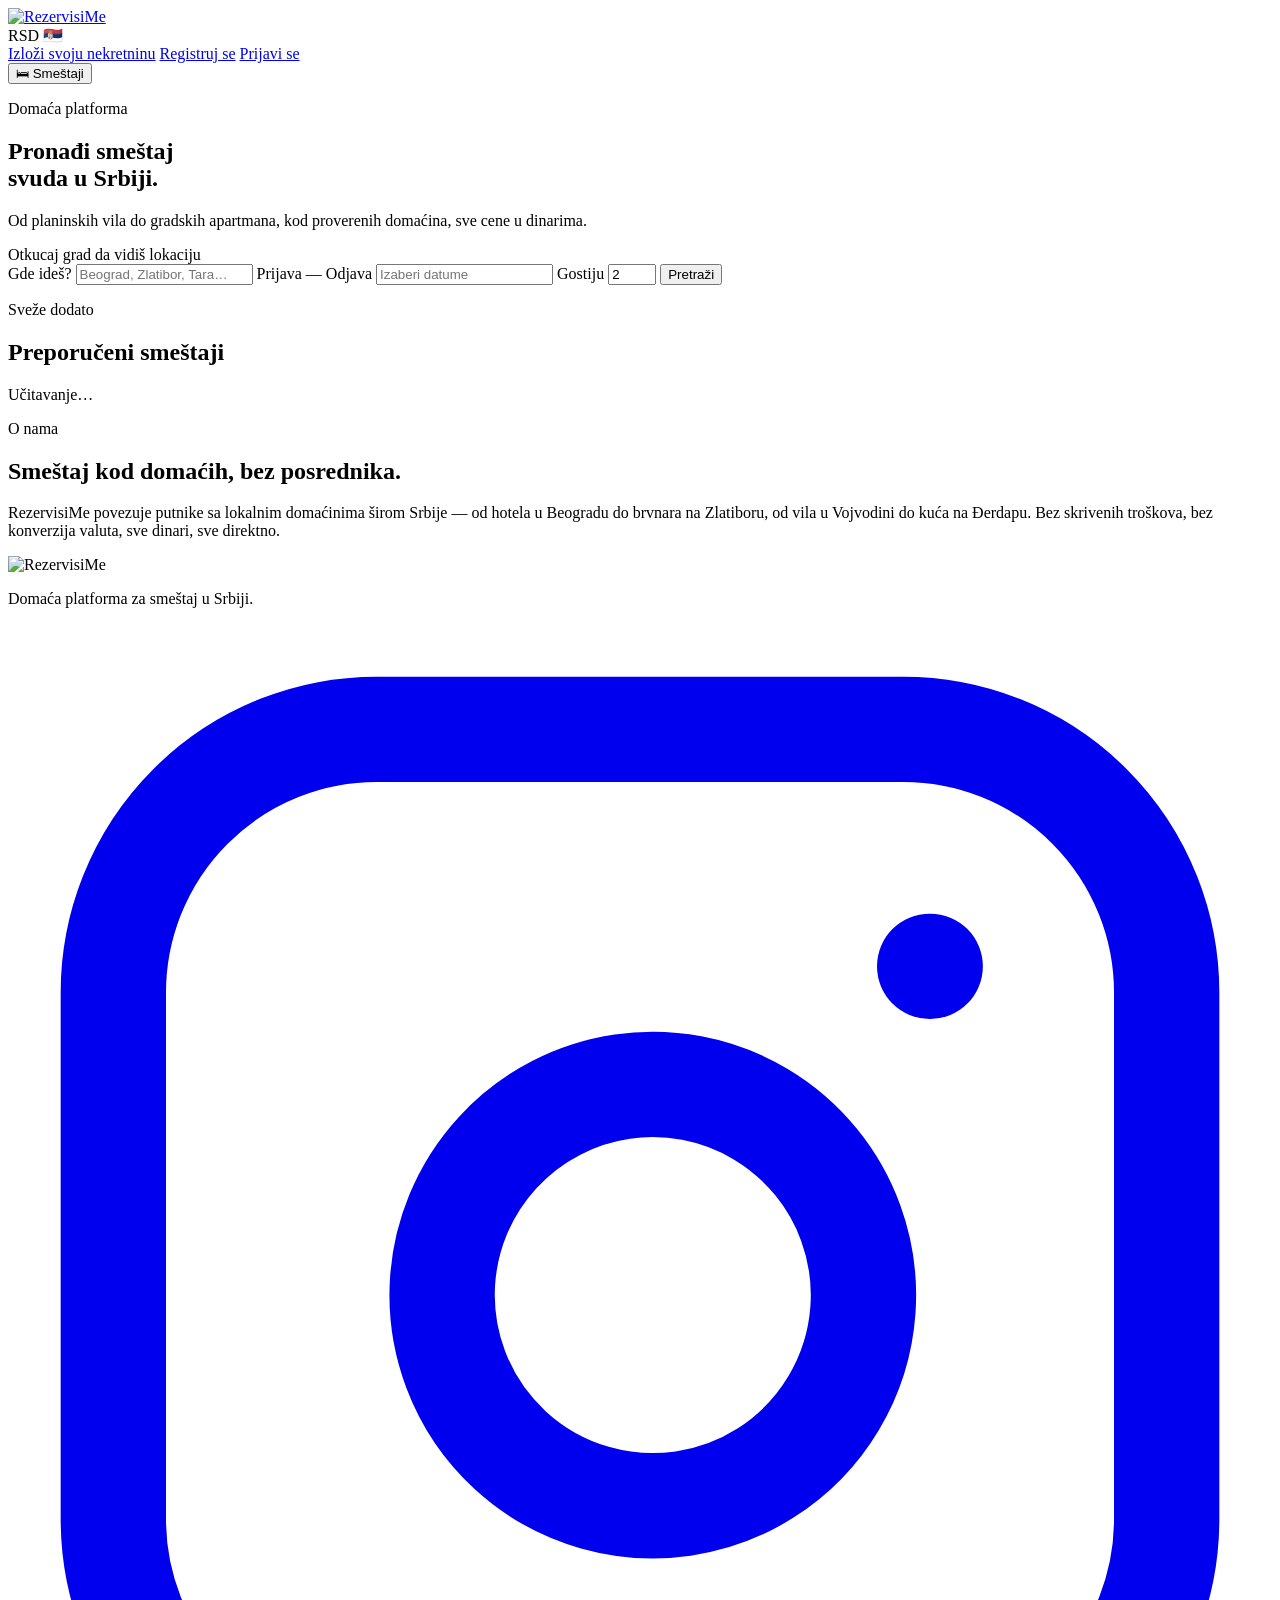
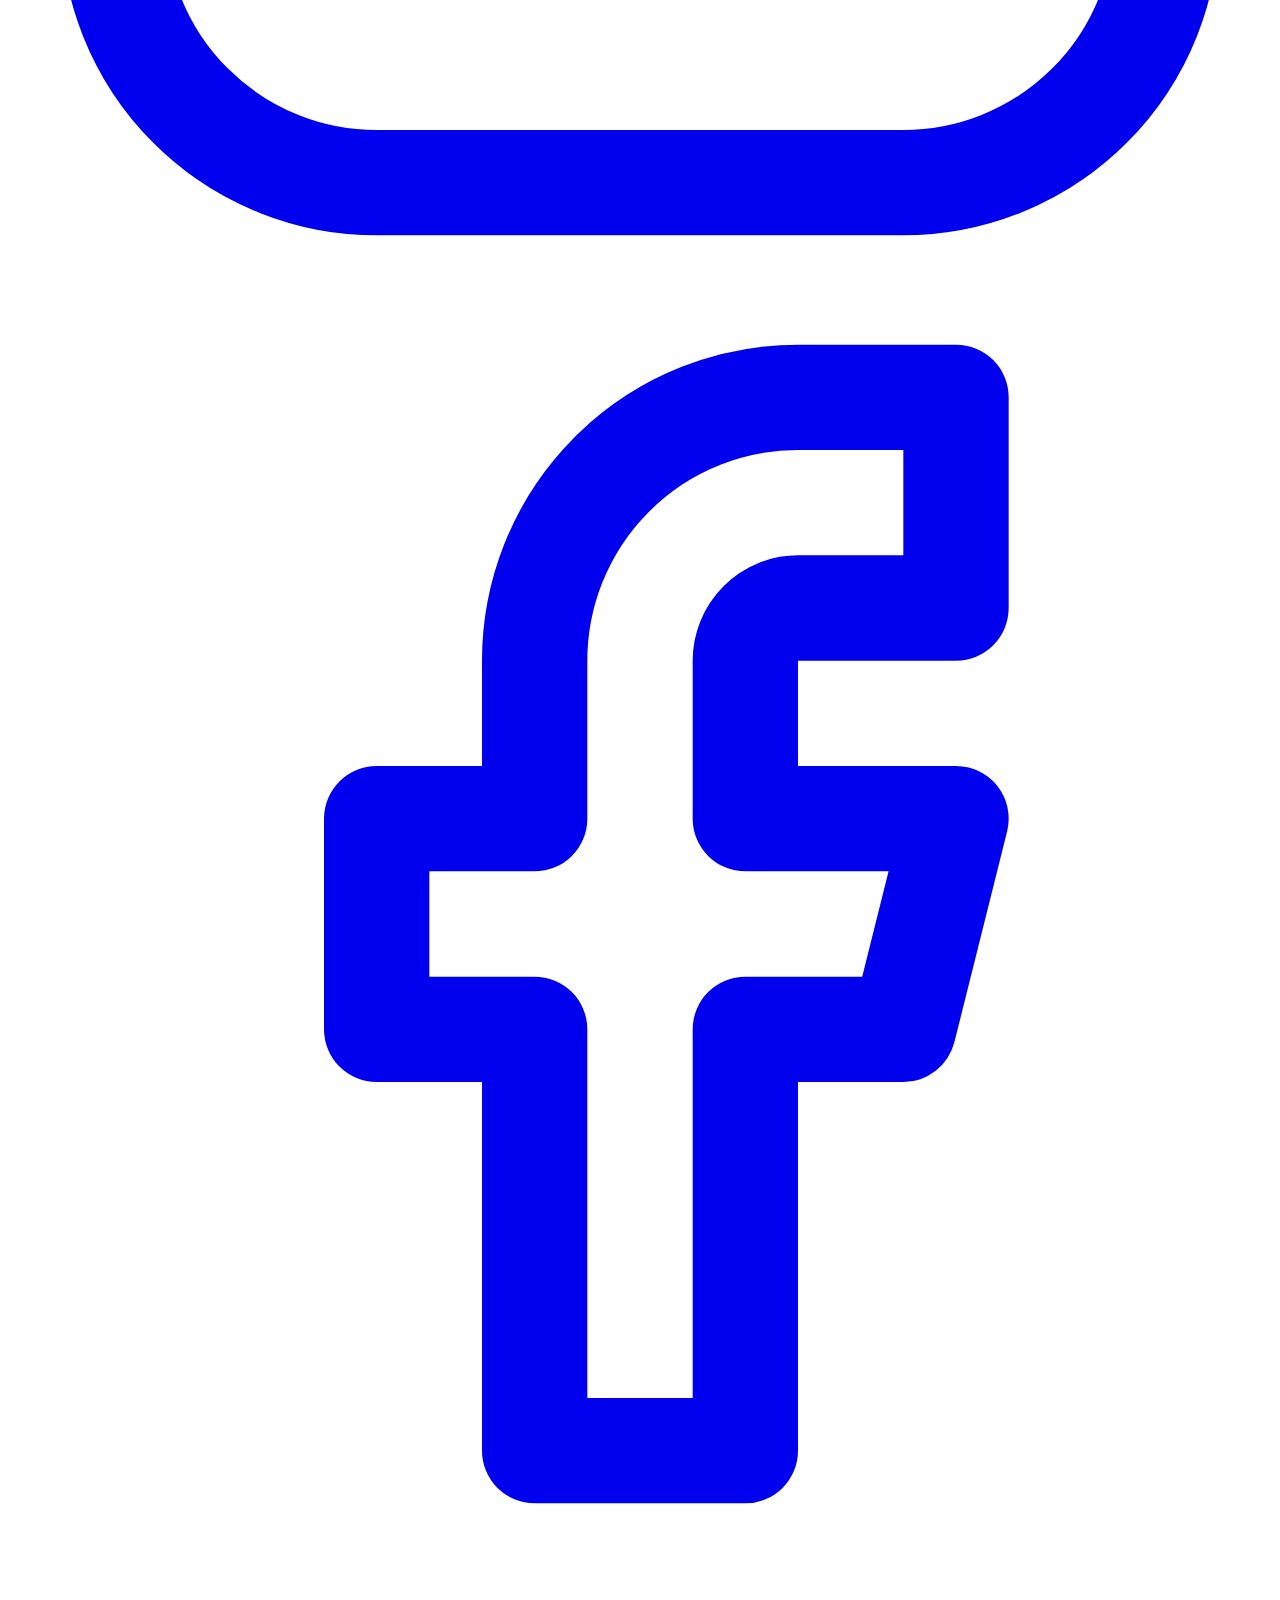
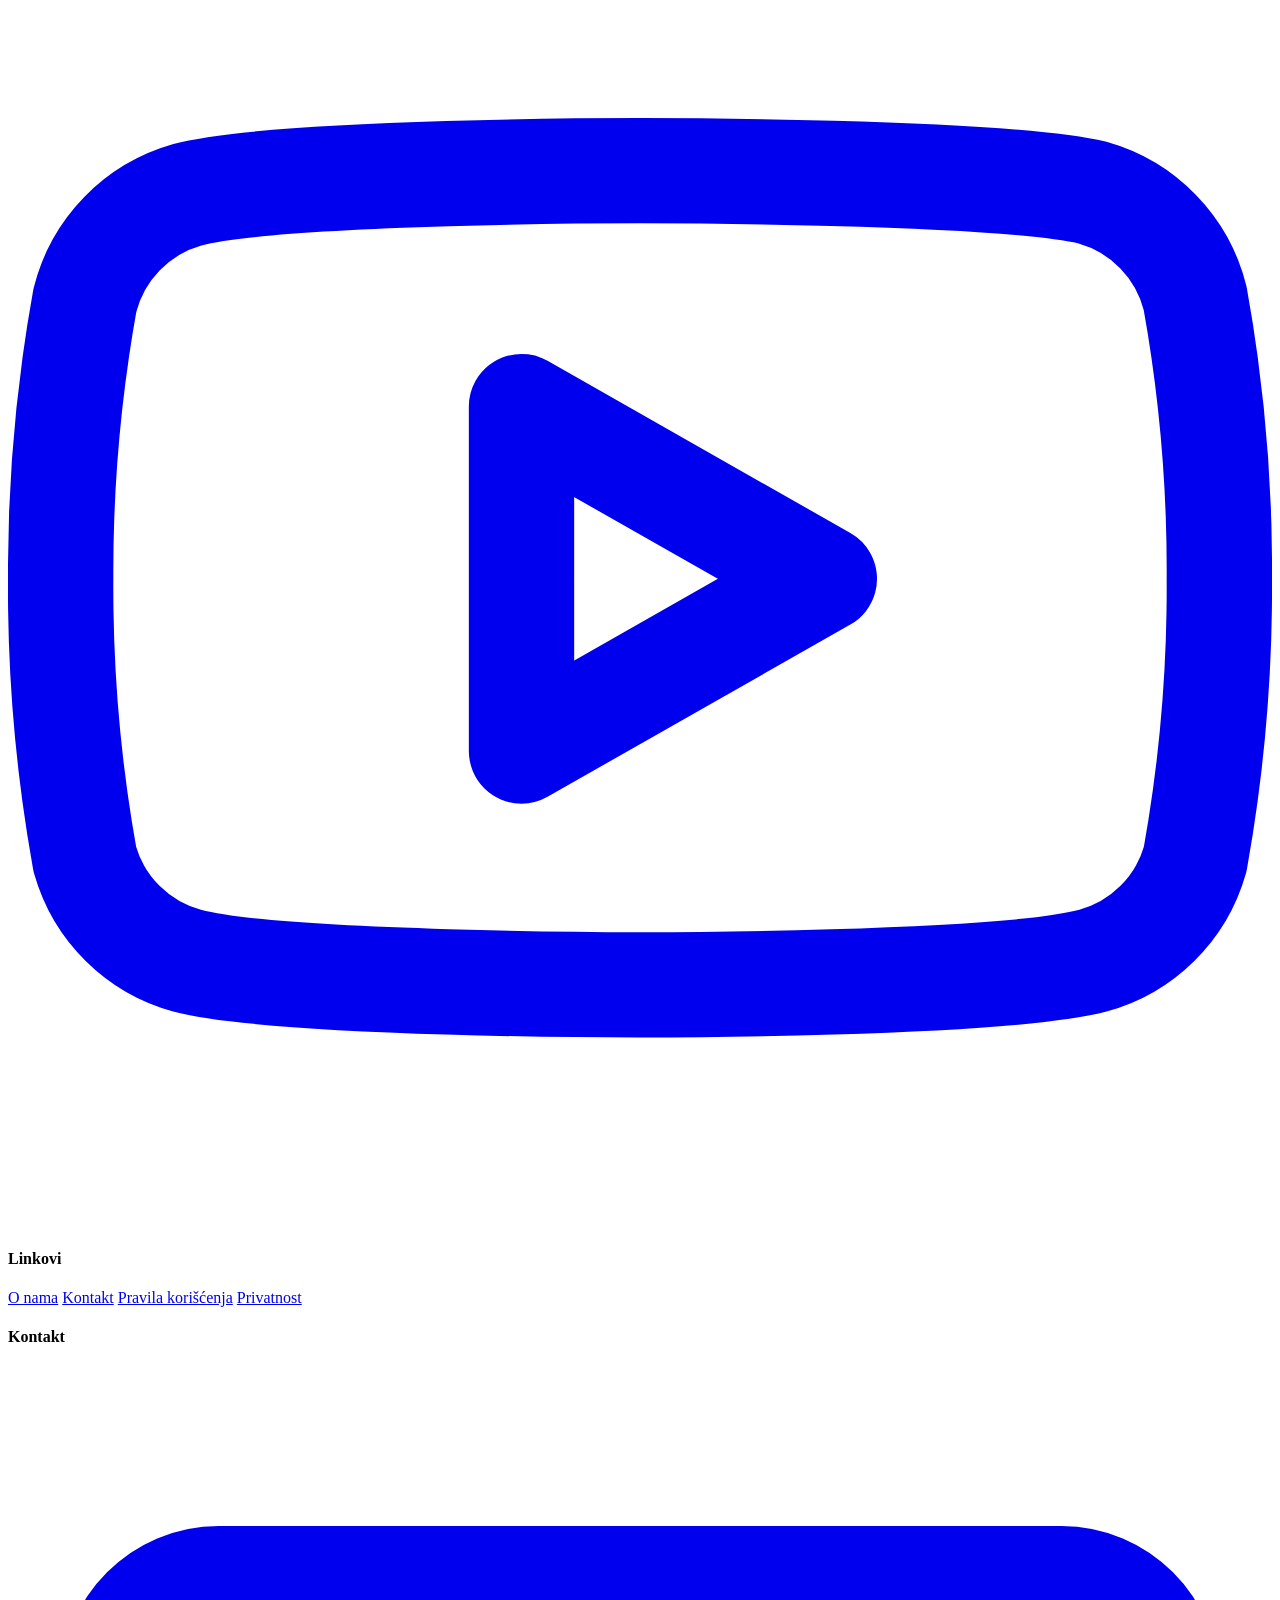
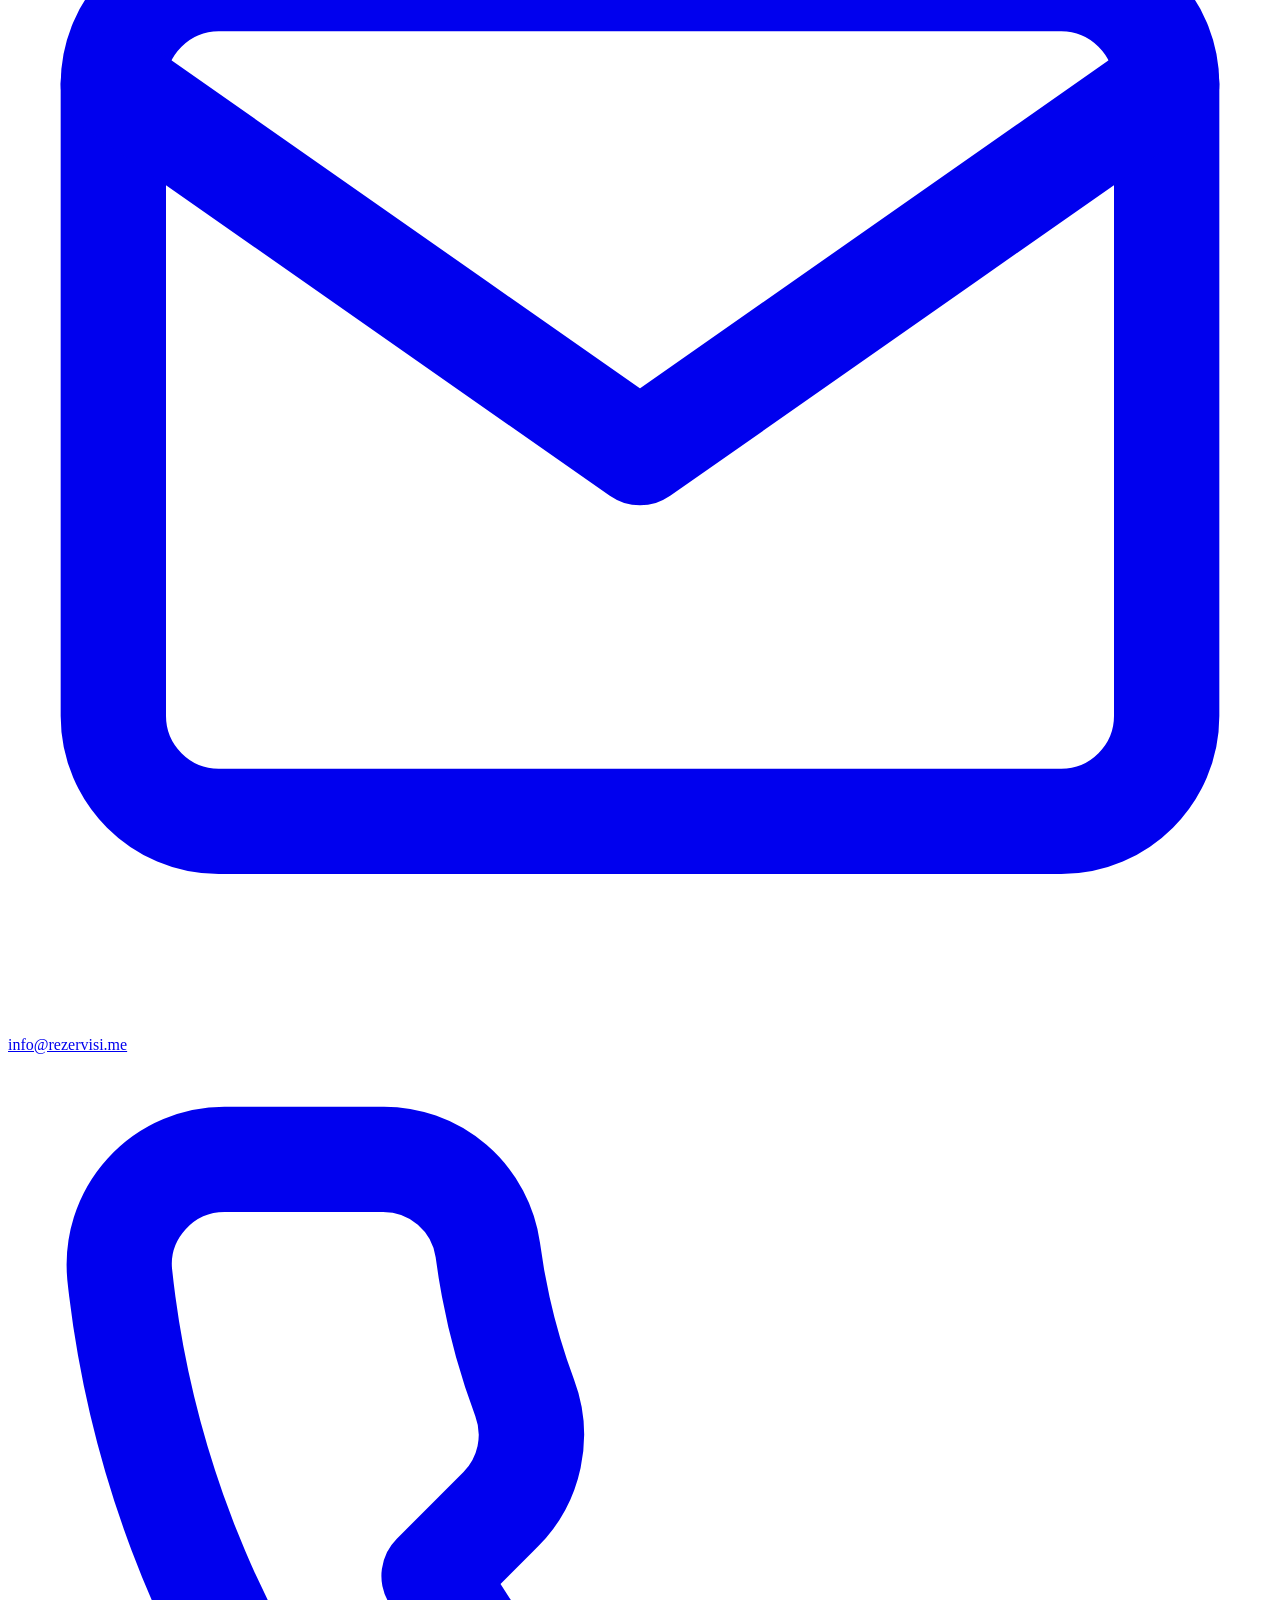
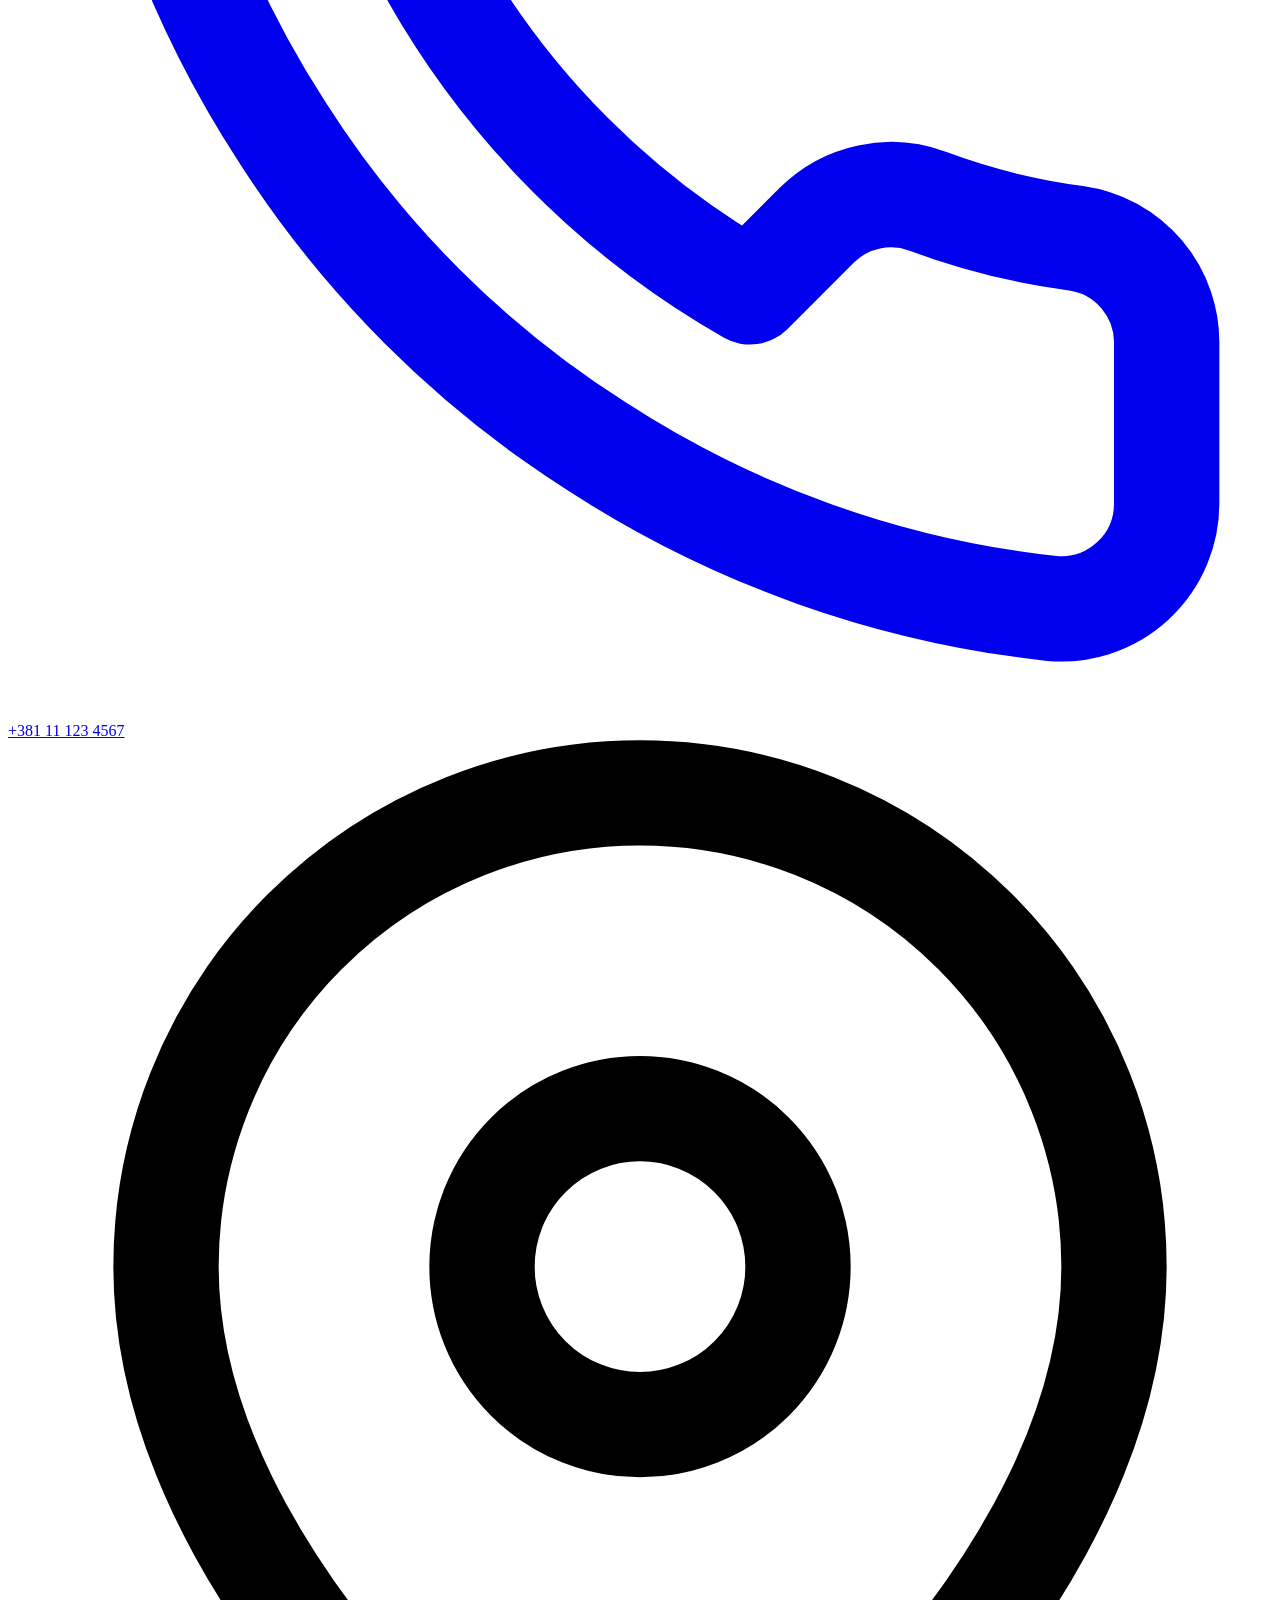
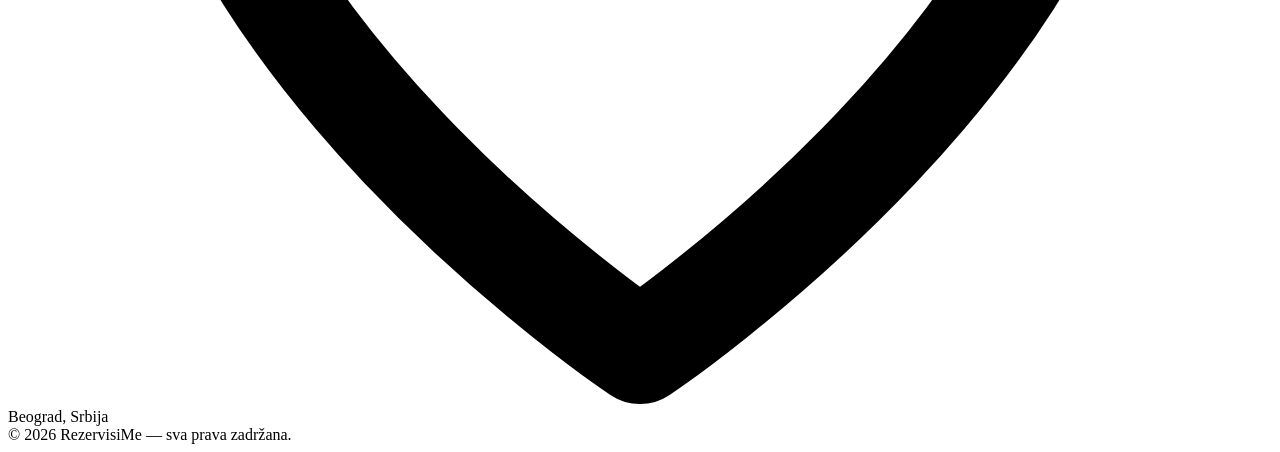
==== commit 29e7aaa6: "chore: reove style.css add index.js utils.js and pngs" ====
--- a/RezervisiMe/Client/index.html
+++ b/RezervisiMe/Client/index.html
@@ -6,7 +6,16 @@
     <base href="/Client/">
     <title>RezervisiMe — Smeštaj u Srbiji</title>
     <link rel="stylesheet" href="js/lib/leaflet/leaflet.css">
-    <link rel="stylesheet" href="css/style.css">
+    <link rel="stylesheet" href="css/base.css">
+    <link rel="stylesheet" href="css/header.css">
+    <link rel="stylesheet" href="css/hero.css">
+    <link rel="stylesheet" href="css/search.css">
+    <link rel="stylesheet" href="css/cards.css">
+    <link rel="stylesheet" href="css/about.css">
+    <link rel="stylesheet" href="css/footer.css">
+    <link rel="stylesheet" href="css/rangepicker.css">
+    <link rel="stylesheet" href="css/animations.css">
+    <link rel="stylesheet" href="css/responsive.css">
 </head>
 <body>
 
@@ -53,13 +62,11 @@
                 <span class="search__label">Gde ideš?</span>
                 <input type="text" id="city-input" name="city" placeholder="Beograd, Zlatibor, Tara…">
             </label>
-            <label class="search__field">
-                <span class="search__label">Prijava</span>
-                <input type="date" name="checkIn">
-            </label>
-            <label class="search__field">
-                <span class="search__label">Odjava</span>
-                <input type="date" name="checkOut">
+            <label class="search__field search__field--dates" id="dates-field">
+                <span class="search__label">Prijava — Odjava</span>
+                <input type="text" id="dates-display" placeholder="Izaberi datume" readonly>
+                <input type="hidden" name="checkIn" id="check-in">
+                <input type="hidden" name="checkOut" id="check-out">
             </label>
             <label class="search__field search__field--sm">
                 <span class="search__label">Gostiju</span>
@@ -140,7 +147,9 @@
     <script src="js/lib/jquery-3.7.1.min.js"></script>
     <script src="js/lib/leaflet/leaflet.js"></script>
     <script src="js/api.js"></script>
+    <script src="js/util.js"></script>
     <script src="js/auth.js"></script>
+    <script src="js/rangepicker.js"></script>
     <script src="js/serbia-shape.js"></script>
     <script src="js/pages/index.js"></script>
 
--- a/RezervisiMe/Client/css/base.css
+++ b/RezervisiMe/Client/css/base.css
@@ -0,0 +1,84 @@
+:root {
+    --rs-red: #C8102E;
+    --rs-red-deep: #9B0E22;
+    --rs-blue: #0C4076;
+    --rs-blue-deep: #082B53;
+    --rs-ink: #1A1A1A;
+    --rs-muted: #6B6B6B;
+    --rs-line: #E5E5E5;
+    --rs-white: #FFFFFF;
+    --rs-cream: #FAF7F2;
+    --rs-soft: #F5F5F5;
+    --shadow-sm: 0 1px 2px rgba(0, 0, 0, .04);
+    --shadow-md: 0 4px 14px rgba(0, 0, 0, .08);
+    --shadow-lg: 0 24px 48px rgba(0, 0, 0, .12);
+    --radius: 8px;
+    --radius-lg: 12px;
+    --container: 1200px;
+    --ease: cubic-bezier(0.22, 1, 0.36, 1);
+}
+
+* {
+    box-sizing: border-box;
+}
+
+    *::before, *::after {
+        box-sizing: border-box;
+    }
+
+html, body {
+    margin: 0;
+    padding: 0;
+}
+
+body {
+    font-family: -apple-system, BlinkMacSystemFont, "Segoe UI", Roboto, "Helvetica Neue", Arial, sans-serif;
+    color: var(--rs-ink);
+    background: var(--rs-white);
+    line-height: 1.5;
+    -webkit-font-smoothing: antialiased;
+    text-rendering: optimizeLegibility;
+}
+
+img {
+    display: block;
+    max-width: 100%;
+}
+
+a {
+    color: inherit;
+    text-decoration: none;
+}
+
+button {
+    font-family: inherit;
+    cursor: pointer;
+}
+
+.container {
+    max-width: var(--container);
+    margin: 0 auto;
+    padding: 0 24px;
+}
+
+.eyebrow {
+    font-size: 11px;
+    font-weight: 700;
+    letter-spacing: 0.14em;
+    text-transform: uppercase;
+    color: rgba(255, 255, 255, 0.85);
+    margin: 0 0 18px 0;
+}
+
+.eyebrow--dark {
+    color: var(--rs-red);
+}
+
+.section-title {
+    font-size: clamp(28px, 3vw, 38px);
+    font-weight: 800;
+    line-height: 1.1;
+    letter-spacing: -0.02em;
+    margin: 0 0 32px 0;
+    color: var(--rs-blue);
+}
--- a/RezervisiMe/Client/css/header.css
+++ b/RezervisiMe/Client/css/header.css
@@ -0,0 +1,224 @@
+.site-header {
+    background: var(--rs-red);
+    color: var(--rs-white);
+}
+
+.site-header__inner {
+    max-width: var(--container);
+    margin: 0 auto;
+    padding: 22px 24px;
+    display: flex;
+    align-items: center;
+    justify-content: space-between;
+    gap: 24px;
+}
+
+.site-logo {
+    display: inline-flex;
+    align-items: center;
+}
+
+.site-logo__img {
+    height: 96px;
+    width: auto;
+    display: block;
+    margin: -28px 0 -28px -16px;
+    transform: translateY(-6px);
+}
+
+.site-header__actions {
+    display: flex;
+    align-items: center;
+    gap: 6px;
+}
+
+.locale {
+    display: inline-flex;
+    align-items: center;
+    gap: 6px;
+    padding: 8px 12px;
+    font-size: 13px;
+    font-weight: 600;
+    margin-right: 6px;
+}
+
+.locale__flag {
+    font-size: 16px;
+    line-height: 1;
+}
+
+.btn {
+    display: inline-flex;
+    align-items: center;
+    padding: 9px 14px;
+    border-radius: var(--radius);
+    font-size: 14px;
+    font-weight: 600;
+    border: 1px solid transparent;
+    transition: background .15s var(--ease), color .15s var(--ease), border-color .15s var(--ease);
+    cursor: pointer;
+    text-decoration: none;
+    line-height: 1;
+}
+
+.btn--ghost {
+    background: transparent;
+    color: var(--rs-white);
+    border-color: transparent;
+}
+
+    .btn--ghost:hover {
+        background: rgba(255, 255, 255, 0.1);
+    }
+
+.btn--outline {
+    background: transparent;
+    color: var(--rs-white);
+    border-color: rgba(255, 255, 255, 0.4);
+}
+
+    .btn--outline:hover {
+        background: rgba(255, 255, 255, 0.1);
+    }
+
+.btn--solid {
+    background: var(--rs-white);
+    color: var(--rs-blue);
+    border-color: var(--rs-white);
+    font-weight: 700;
+}
+
+    .btn--solid:hover {
+        background: #F0F0F0;
+    }
+
+.site-tabs {
+    max-width: var(--container);
+    margin: 0 auto;
+    padding: 0 24px;
+    display: flex;
+    gap: 8px;
+}
+
+.site-tab {
+    display: inline-flex;
+    align-items: center;
+    gap: 8px;
+    background: transparent;
+    border: 1.5px solid transparent;
+    color: var(--rs-white);
+    padding: 9px 16px;
+    border-radius: 999px;
+    font-size: 14px;
+    font-weight: 600;
+}
+
+    .site-tab.is-active {
+        border-color: var(--rs-white);
+    }
+
+.site-tab__icon {
+    font-size: 16px;
+}
+
+.user-menu {
+    position: relative;
+}
+
+.user-menu__trigger {
+    display: flex;
+    align-items: center;
+    gap: 10px;
+    background: transparent;
+    border: 0;
+    color: var(--rs-white);
+    padding: 6px 8px;
+    border-radius: var(--radius);
+    transition: background 0.15s var(--ease);
+}
+
+    .user-menu__trigger:hover {
+        background: rgba(255, 255, 255, 0.1);
+    }
+
+.user-menu__avatar {
+    width: 36px;
+    height: 36px;
+    border-radius: 50%;
+    background: var(--rs-white);
+    color: var(--rs-red);
+    border: 2px solid rgba(255, 255, 255, 0.7);
+    font-size: 15px;
+    font-weight: 800;
+    display: inline-flex;
+    align-items: center;
+    justify-content: center;
+    flex-shrink: 0;
+}
+
+.user-menu__info {
+    text-align: left;
+    line-height: 1.25;
+}
+
+    .user-menu__info strong {
+        display: block;
+        font-size: 14px;
+        font-weight: 700;
+    }
+
+    .user-menu__info small {
+        font-size: 11.5px;
+        opacity: 0.85;
+    }
+
+.user-menu__panel {
+    position: absolute;
+    top: calc(100% + 10px);
+    right: 0;
+    background: var(--rs-white);
+    color: var(--rs-ink);
+    border: 1px solid var(--rs-line);
+    border-radius: var(--radius-lg);
+    box-shadow: var(--shadow-lg);
+    min-width: 232px;
+    padding: 8px;
+    z-index: 80;
+}
+
+    .user-menu__panel.is-hidden {
+        display: none;
+    }
+
+.user-menu__item {
+    display: flex;
+    align-items: center;
+    gap: 12px;
+    width: 100%;
+    padding: 11px 12px;
+    border: 0;
+    border-radius: var(--radius);
+    background: transparent;
+    color: var(--rs-ink);
+    font-size: 14px;
+    font-weight: 500;
+    text-align: left;
+    cursor: pointer;
+    transition: background 0.15s var(--ease);
+}
+
+    .user-menu__item:hover {
+        background: var(--rs-soft);
+    }
+
+    .user-menu__item .icon {
+        width: 17px;
+        height: 17px;
+        color: var(--rs-blue);
+    }
+
+.user-menu__sep {
+    height: 1px;
+    background: var(--rs-line);
+    margin: 6px 4px;
+}
--- a/RezervisiMe/Client/css/hero.css
+++ b/RezervisiMe/Client/css/hero.css
@@ -0,0 +1,119 @@
+.hero {
+    background: var(--rs-red);
+    color: var(--rs-white);
+    padding: 56px 0 120px;
+    overflow: hidden;
+}
+
+.hero__inner {
+    max-width: var(--container);
+    margin: 0 auto;
+    padding: 0 24px;
+    display: grid;
+    grid-template-columns: 1fr 1fr;
+    gap: 60px;
+    align-items: center;
+}
+
+.hero__content {
+    animation: fadeUp 0.7s var(--ease) both;
+}
+
+.hero__title {
+    font-size: clamp(40px, 5.5vw, 64px);
+    font-weight: 800;
+    line-height: 1.02;
+    letter-spacing: -0.025em;
+    margin: 0 0 18px 0;
+}
+
+.hero__subtitle {
+    font-size: 18px;
+    line-height: 1.5;
+    max-width: 480px;
+    margin: 0;
+    opacity: 0.92;
+}
+
+.hero__map {
+    position: relative;
+    animation: fadeUp 0.7s var(--ease) 0.1s both;
+}
+
+#serbia-map {
+    height: 480px;
+    aspect-ratio: 687 / 1000;
+    margin: 0 auto;
+    background: transparent;
+    border-radius: 0;
+    box-shadow: none;
+    clip-path: url(#serbia-clip);
+}
+
+.map-outline {
+    position: absolute;
+    top: 0;
+    left: 50%;
+    transform: translateX(-50%);
+    height: 100%;
+    aspect-ratio: 687 / 1000;
+    pointer-events: none;
+    z-index: 400;
+}
+
+.leaflet-container {
+    cursor: default;
+    background: transparent !important;
+}
+
+.map-hint {
+    position: absolute;
+    left: 50%;
+    bottom: 18px;
+    transform: translateX(-50%);
+    background: var(--rs-white);
+    color: var(--rs-muted);
+    padding: 8px 16px;
+    border-radius: 999px;
+    font-size: 13px;
+    font-weight: 500;
+    box-shadow: var(--shadow-md);
+    pointer-events: none;
+    transition: opacity 0.4s var(--ease), transform 0.4s var(--ease);
+    z-index: 401;
+}
+
+    .map-hint.is-hidden {
+        opacity: 0;
+        transform: translateX(-50%) translateY(6px);
+    }
+
+.rs-pin {
+    position: relative;
+    width: 28px;
+    height: 28px;
+    transform-origin: 50% 100%;
+    animation: pinDrop 0.55s cubic-bezier(0.34, 1.56, 0.64, 1);
+}
+
+.rs-pin__shape {
+    width: 28px;
+    height: 28px;
+    background: var(--rs-blue);
+    border: 3px solid var(--rs-white);
+    border-radius: 50% 50% 50% 0;
+    transform: rotate(-45deg);
+    box-shadow: 0 6px 14px rgba(12, 64, 118, 0.45);
+}
+
+    .rs-pin__shape::after {
+        content: "";
+        position: absolute;
+        top: 50%;
+        left: 50%;
+        width: 8px;
+        height: 8px;
+        background: var(--rs-white);
+        border-radius: 50%;
+        transform: translate(-50%, -50%);
+    }
--- a/RezervisiMe/Client/css/search.css
+++ b/RezervisiMe/Client/css/search.css
@@ -0,0 +1,73 @@
+.search-wrap {
+    max-width: var(--container);
+    margin: 0 auto;
+    padding: 0 24px;
+    transform: translateY(-46px);
+    position: relative;
+    z-index: 5;
+}
+
+.search {
+    background: var(--rs-white);
+    border: 3px solid var(--rs-blue);
+    border-radius: var(--radius-lg);
+    display: grid;
+    grid-template-columns: 2fr 1.8fr 0.9fr auto;
+    overflow: hidden;
+    box-shadow: var(--shadow-lg);
+}
+
+.search__field {
+    display: flex;
+    flex-direction: column;
+    justify-content: center;
+    padding: 12px 18px;
+    border-right: 1px solid var(--rs-line);
+    min-width: 0;
+}
+
+    .search__field:last-of-type {
+        border-right: none;
+    }
+
+.search__label {
+    font-size: 11px;
+    font-weight: 700;
+    text-transform: uppercase;
+    letter-spacing: 0.08em;
+    color: var(--rs-muted);
+    margin-bottom: 4px;
+}
+
+.search__field input {
+    border: 0;
+    outline: 0;
+    font-size: 15px;
+    font-family: inherit;
+    color: var(--rs-ink);
+    width: 100%;
+    background: transparent;
+    padding: 2px 0;
+}
+
+    .search__field input::placeholder {
+        color: #A8A8A8;
+    }
+
+    .search__field input[readonly] {
+        cursor: pointer;
+    }
+
+.search__submit {
+    background: var(--rs-blue);
+    color: var(--rs-white);
+    border: 0;
+    padding: 0 36px;
+    font-size: 16px;
+    font-weight: 700;
+    transition: background 0.15s var(--ease);
+}
+
+    .search__submit:hover {
+        background: var(--rs-blue-deep);
+    }
--- a/RezervisiMe/Client/css/cards.css
+++ b/RezervisiMe/Client/css/cards.css
@@ -0,0 +1,105 @@
+.recommended {
+    padding: 16px 0 80px;
+}
+
+.cards-grid {
+    display: grid;
+    grid-template-columns: repeat(4, 1fr);
+    gap: 24px;
+}
+
+.cards-grid__state {
+    grid-column: 1 / -1;
+    text-align: center;
+    color: var(--rs-muted);
+    padding: 60px 0;
+}
+
+.card {
+    background: var(--rs-white);
+    border: 1px solid var(--rs-line);
+    border-radius: var(--radius-lg);
+    overflow: hidden;
+    color: inherit;
+    display: flex;
+    flex-direction: column;
+    transition: transform 0.25s var(--ease), box-shadow 0.25s var(--ease);
+    animation: cardIn 0.55s var(--ease) both;
+}
+
+    .card:hover {
+        transform: translateY(-3px);
+        box-shadow: var(--shadow-md);
+    }
+
+.card__image {
+    aspect-ratio: 4 / 3;
+    background-color: var(--rs-soft);
+    background-size: cover;
+    background-position: center;
+}
+
+.card__body {
+    padding: 14px 16px 16px;
+    display: flex;
+    flex-direction: column;
+    gap: 4px;
+    flex: 1;
+}
+
+.card__title {
+    font-size: 15px;
+    font-weight: 700;
+    color: var(--rs-ink);
+    margin: 0;
+    overflow: hidden;
+    text-overflow: ellipsis;
+    white-space: nowrap;
+}
+
+.card__meta {
+    color: var(--rs-muted);
+    font-size: 13px;
+    margin-bottom: 8px;
+}
+
+.card__footer {
+    display: flex;
+    justify-content: space-between;
+    align-items: center;
+    margin-top: auto;
+    padding-top: 8px;
+}
+
+.card__price {
+    color: var(--rs-blue);
+    font-weight: 800;
+    font-size: 17px;
+    line-height: 1.2;
+}
+
+.card__price-unit {
+    color: var(--rs-muted);
+    font-size: 12px;
+    font-weight: 500;
+    margin-left: 2px;
+}
+
+.card__rating {
+    background: var(--rs-blue);
+    color: var(--rs-white);
+    padding: 4px 10px;
+    border-radius: 6px;
+    font-size: 13px;
+    font-weight: 700;
+    display: inline-flex;
+    align-items: center;
+    gap: 3px;
+}
+
+.card__rating--empty {
+    background: transparent;
+    color: var(--rs-muted);
+    font-weight: 500;
+    padding: 4px 0;
+}
--- a/RezervisiMe/Client/css/about.css
+++ b/RezervisiMe/Client/css/about.css
@@ -0,0 +1,17 @@
+.about {
+    background: var(--rs-cream);
+    padding: 80px 0;
+}
+
+.about__inner {
+    max-width: 760px;
+    margin: 0 auto;
+    text-align: center;
+}
+
+.about__text {
+    font-size: 18px;
+    line-height: 1.65;
+    color: var(--rs-ink);
+    margin: 0;
+}
--- a/RezervisiMe/Client/css/footer.css
+++ b/RezervisiMe/Client/css/footer.css
@@ -0,0 +1,143 @@
+.site-footer {
+    background: var(--rs-white);
+    border-top: 1px solid var(--rs-line);
+    color: var(--rs-red);
+    padding: 48px 0 32px;
+}
+
+.site-footer__inner {
+    display: grid;
+    grid-template-columns: 1.4fr 1fr 1fr;
+    gap: 48px;
+    align-items: start;
+}
+
+.footer-logo {
+    margin-bottom: 8px;
+}
+
+.footer-logo__img {
+    height: 88px;
+    width: auto;
+    margin: -26px 0 -26px -10px;
+}
+
+.site-footer__brand p {
+    color: var(--rs-red);
+    font-size: 14px;
+    margin: 4px 0 0;
+}
+
+.site-footer__heading {
+    font-size: 13px;
+    font-weight: 700;
+    text-transform: uppercase;
+    letter-spacing: 0.08em;
+    color: var(--rs-red);
+    opacity: 0.65;
+    margin: 0 0 14px 0;
+}
+
+.site-footer__nav {
+    display: flex;
+    flex-direction: column;
+    gap: 10px;
+}
+
+    .site-footer__nav a {
+        color: var(--rs-red);
+        font-size: 14px;
+        transition: opacity 0.15s var(--ease);
+    }
+
+        .site-footer__nav a:hover {
+            opacity: 0.7;
+        }
+
+.icon {
+    width: 18px;
+    height: 18px;
+    flex-shrink: 0;
+}
+
+.footer-social {
+    display: flex;
+    gap: 10px;
+    margin-top: 18px;
+}
+
+    .footer-social a {
+        width: 38px;
+        height: 38px;
+        display: inline-flex;
+        align-items: center;
+        justify-content: center;
+        border: 1.5px solid var(--rs-red);
+        border-radius: 50%;
+        color: var(--rs-red);
+        transition: background 0.2s var(--ease), color 0.2s var(--ease);
+    }
+
+        .footer-social a:hover {
+            background: var(--rs-red);
+            color: var(--rs-white);
+        }
+
+.site-footer__contact {
+    display: flex;
+    flex-direction: column;
+    gap: 12px;
+}
+
+    .site-footer__contact a,
+    .site-footer__contact > span {
+        display: flex;
+        align-items: center;
+        gap: 10px;
+        color: var(--rs-red);
+        font-size: 14px;
+        transition: opacity 0.15s var(--ease);
+    }
+
+        .site-footer__contact a:hover {
+            opacity: 0.7;
+        }
+
+    .site-footer__contact .icon {
+        width: 16px;
+        height: 16px;
+    }
+
+.site-footer__bottom {
+    color: var(--rs-red);
+    font-size: 13px;
+    border-top: 1px solid var(--rs-line);
+    margin-top: 44px;
+    padding-top: 22px;
+    text-align: center;
+}
+
+.site-footer--art {
+    position: fixed;
+    left: 0;
+    right: 0;
+    bottom: 0;
+    z-index: -1;
+    height: min(360px, 28.5vw);
+    padding-bottom: 24px;
+    box-sizing: content-box;
+    overflow: hidden;
+    display: flex;
+    align-items: flex-end;
+    justify-content: center;
+    background: linear-gradient(#383838 0, #383838 1px, #be272e 1px)
+        bottom / 100% calc(min(107px, 8.466vw) + 24px) no-repeat;
+}
+
+.footer-art__img {
+    width: min(100%, 1264px);
+    height: auto;
+    flex-shrink: 0;
+    display: block;
+    transform: translateX(25px);
+}
--- a/RezervisiMe/Client/css/rangepicker.css
+++ b/RezervisiMe/Client/css/rangepicker.css
@@ -0,0 +1,137 @@
+.rp-anchor {
+    position: relative;
+}
+
+.rp {
+    position: absolute;
+    z-index: 60;
+    background: var(--rs-white);
+    border: 1px solid var(--rs-line);
+    border-radius: var(--radius-lg);
+    box-shadow: var(--shadow-lg);
+    padding: 20px 22px;
+    display: flex;
+    gap: 28px;
+}
+
+    .rp.is-hidden {
+        display: none;
+    }
+
+.rp__nav {
+    position: absolute;
+    top: 18px;
+    width: 30px;
+    height: 30px;
+    border-radius: 50%;
+    border: 1px solid var(--rs-line);
+    background: var(--rs-white);
+    font-size: 16px;
+    line-height: 1;
+    color: var(--rs-ink);
+    transition: background 0.15s var(--ease);
+}
+
+    .rp__nav:hover:not(:disabled) {
+        background: var(--rs-soft);
+    }
+
+    .rp__nav:disabled {
+        opacity: 0.35;
+        cursor: default;
+    }
+
+.rp__nav--prev {
+    left: 16px;
+}
+
+.rp__nav--next {
+    right: 16px;
+}
+
+.rp__month {
+    width: 272px;
+}
+
+.rp__month-name {
+    text-align: center;
+    font-weight: 700;
+    font-size: 15px;
+    margin-bottom: 12px;
+}
+
+.rp__grid {
+    display: grid;
+    grid-template-columns: repeat(7, 1fr);
+}
+
+.rp__wd {
+    font-size: 11px;
+    font-weight: 700;
+    color: var(--rs-muted);
+    text-align: center;
+    padding: 4px 0 6px;
+    text-transform: uppercase;
+}
+
+.rp__day {
+    height: 36px;
+    border: 0;
+    background: transparent;
+    font-size: 13.5px;
+    font-weight: 500;
+    color: var(--rs-ink);
+    border-radius: 6px;
+    cursor: pointer;
+    padding: 0;
+}
+
+    .rp__day:hover:not(.is-disabled):not(.is-empty) {
+        outline: 1.5px solid var(--rs-blue);
+        outline-offset: -1.5px;
+    }
+
+    .rp__day.is-empty {
+        cursor: default;
+    }
+
+    .rp__day.is-disabled {
+        color: #C9C9C9;
+        cursor: default;
+    }
+
+    .rp__day.is-between {
+        background: #EAF1F8;
+        border-radius: 0;
+    }
+
+    .rp__day.is-edge {
+        background: var(--rs-blue);
+        color: var(--rs-white);
+        font-weight: 700;
+    }
+
+    .rp__day.is-start {
+        border-radius: 6px 0 0 6px;
+    }
+
+    .rp__day.is-end {
+        border-radius: 0 6px 6px 0;
+    }
+
+    .rp__day.is-start.is-end {
+        border-radius: 6px;
+    }
+
+@media (max-width: 760px) {
+    .rp {
+        flex-direction: column;
+        gap: 16px;
+        padding: 16px;
+    }
+
+    .rp__month {
+        width: 100%;
+        min-width: 240px;
+    }
+}
--- a/RezervisiMe/Client/css/animations.css
+++ b/RezervisiMe/Client/css/animations.css
@@ -0,0 +1,48 @@
+@keyframes fadeUp {
+    from {
+        opacity: 0;
+        transform: translateY(18px);
+    }
+
+    to {
+        opacity: 1;
+        transform: translateY(0);
+    }
+}
+
+@keyframes cardIn {
+    from {
+        opacity: 0;
+        transform: translateY(12px);
+    }
+
+    to {
+        opacity: 1;
+        transform: translateY(0);
+    }
+}
+
+@keyframes pinDrop {
+    0% {
+        transform: translateY(-50px) scale(0.6);
+        opacity: 0;
+    }
+
+    60% {
+        transform: translateY(0) scale(1.05);
+        opacity: 1;
+    }
+
+    100% {
+        transform: translateY(0) scale(1);
+        opacity: 1;
+    }
+}
+
+@media (prefers-reduced-motion: reduce) {
+    *, *::before, *::after {
+        animation-duration: 0.01ms !important;
+        animation-iteration-count: 1 !important;
+        transition-duration: 0.01ms !important;
+    }
+}
--- a/RezervisiMe/Client/css/responsive.css
+++ b/RezervisiMe/Client/css/responsive.css
@@ -0,0 +1,94 @@
+@media (max-width: 1024px) {
+    .cards-grid {
+        grid-template-columns: repeat(3, 1fr);
+    }
+
+    .hero__inner {
+        grid-template-columns: 1fr;
+        gap: 40px;
+    }
+
+    #serbia-map {
+        height: 320px;
+    }
+}
+
+@media (max-width: 768px) {
+    .site-header__inner {
+        flex-wrap: wrap;
+        gap: 16px;
+    }
+
+    .site-header__actions {
+        flex-wrap: wrap;
+        gap: 4px;
+    }
+
+    .locale {
+        display: none;
+    }
+
+    .btn--ghost {
+        display: none;
+    }
+
+    .search {
+        grid-template-columns: 1fr 1fr;
+    }
+
+    .search__field--lg {
+        grid-column: 1 / -1;
+    }
+
+    .search__submit {
+        grid-column: 1 / -1;
+        padding: 14px;
+    }
+
+    .cards-grid {
+        grid-template-columns: repeat(2, 1fr);
+    }
+
+    .site-footer__inner {
+        grid-template-columns: 1fr;
+        gap: 28px;
+        text-align: center;
+    }
+
+    .footer-logo {
+        display: flex;
+        justify-content: center;
+    }
+
+    .site-footer__nav {
+        justify-content: center;
+        align-items: center;
+    }
+
+    .footer-social {
+        justify-content: center;
+    }
+
+    .site-footer__contact {
+        align-items: center;
+    }
+}
+
+@media (max-width: 480px) {
+    .hero {
+        padding: 40px 0 110px;
+    }
+
+    .cards-grid {
+        grid-template-columns: 1fr;
+    }
+
+    .search {
+        grid-template-columns: 1fr;
+    }
+
+    .search__field {
+        border-right: 0;
+        border-bottom: 1px solid var(--rs-line);
+    }
+}
